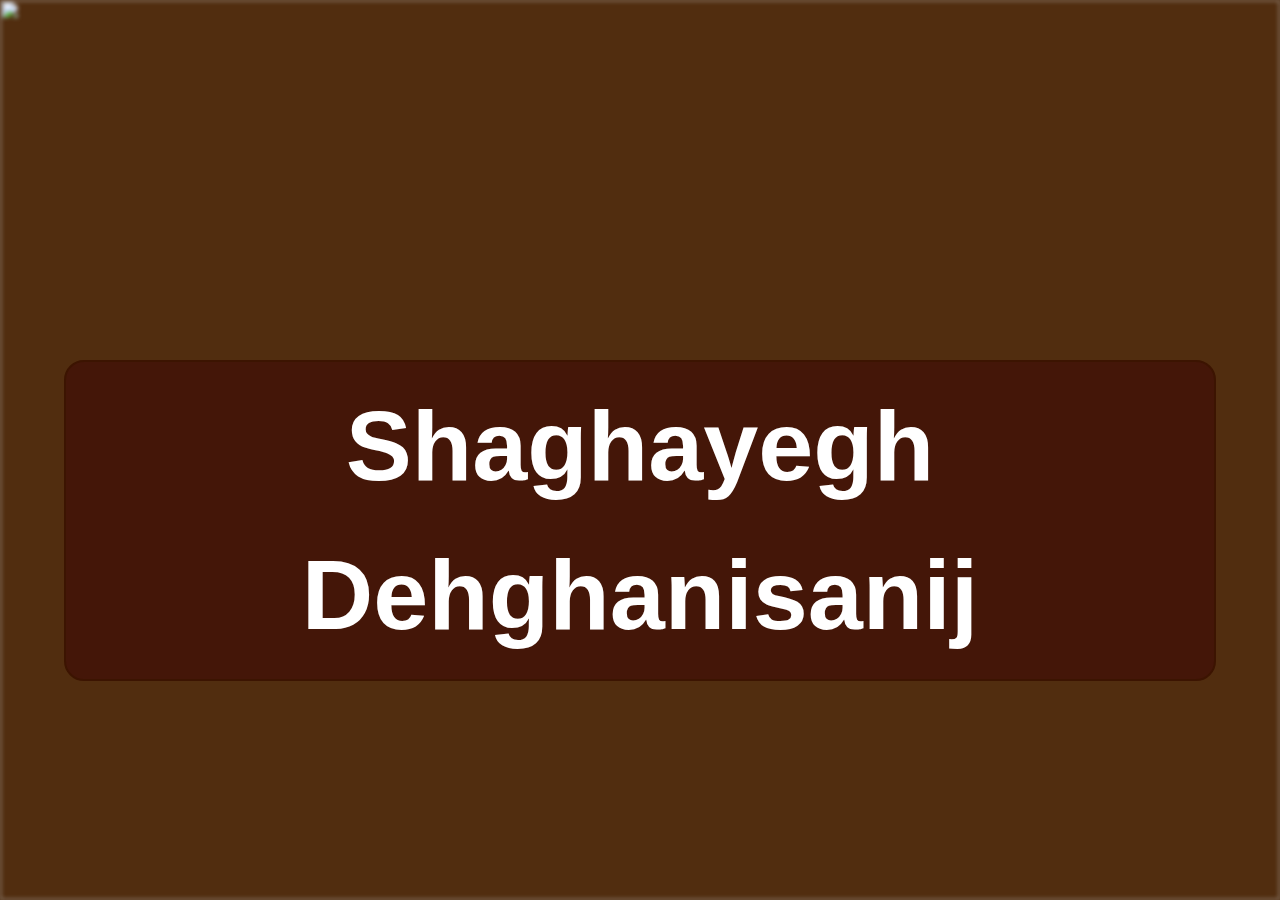
==== portfolio.html @ b893a3b3 "fix: Resolve aspect ratio" ====
<!DOCTYPE html>
<html>
    <head>
        <link rel="stylesheet" href="prot.css">

        <script src="https://ajax.googleapis.com/ajax/libs/jquery/3.6.1/jquery.min.js"></script>

        <title>Shaghayegh Dehghanisanij</title>
        <link rel="preconnect" href="https://fonts.googleapis.com"><link rel="preconnect" href="https://fonts.gstatic.com" crossorigin><link href="https://fonts.googleapis.com/css2?family=Anton&family=Handlee&display=swap"
         rel="stylesheet">
         <style> @import url('https://fonts.googleapis.com/css2?family=Anton&family=Handlee&display=swap'); </style>
         <meta charset="utf-8">
         <link rel="stylesheet" href="https://cdn.jsdelivr.net/npm/bootstrap@4.0.0/dist/css/bootstrap.min.css" integrity="sha384-Gn5384xqQ1aoWXA+058RXPxPg6fy4IWvTNh0E263XmFcJlSAwiGgFAW/dAiS6JXm" crossorigin="anonymous">
         <meta name="viewport" content="width=device-width, initial-scale=1.0">
        <link rel="stylesheet" href="prot.css">
        <link rel="stylesheet" href="https://fonts.googleapis.com/css2?family=Material+Symbols+Outlined:opsz,wght,FILL,GRAD@20..48,100..700,0..1,-50..200" />
    
<!--Zoom In First Title-->
        <script>
            function onMouseOverZoom() {
                let title = document.getElementById("title") ;
                title.className = "mainPage mainHeader mainPageBig";
            }
        </script>

<!--Fade Out First Page-->

        <script>
            function onSplashNameClick() {
                let secondPageButton = document.getElementById("secondPage") ;
                secondPageButton.className = "secondPageVisible btn2";
            }
            $(document).ready(function() {
                $(".btn1").click(function() {
                 $("botton").fadeOut();
            });
        });
      
        </script>

<!--Fade In Second Page-->
        <script>
            $(document).ready(function() {
                $(".btn2").click(function() {
                    $("#secondPage").fadeIn();
            });
        });
        </script>

<script>
    function startTime() {
      const today = new Date();
      let hour = today.getHours();
      let minute = today.getMinutes();
      let second = today.getSeconds();
      minute = checkTime(minute);
      second = checkTime(second);
      document.getElementById('txt').innerHTML =  hour + ":" + minute + ":" + second;
      let day = today.getDate();
      let month = today.getMonth() + 1;
      let year = today.getFullYear();
      let mon = today.toLocaleString('default' , { month: 'short'});
      document.getElementById("date").innerHTML = day + " " + mon + " " + year;
      setTimeout(startTime, 1000);
    }
    
    function checkTime(i) {
      if (i < 10) {i = "0" + i};  // add zero in front of numbers < 10
      return i;
    }
</script>

<script>
    function onBarClick() {
        let bar = document.getElementById("navigationBar");
        if (bar.style.display == "inline") {
            bar.style.display = "none";
            document.getElementById("arrow").innerHTML = "expand_more";
        } else {
            bar.style.display = "inline";
            document.getElementById("arrow").innerHTML = "expand_less";
        }
    }

</script>
        
    </head>

    <body onload="startTime()" class="container-fluid" style="background-color: rgb(81, 45, 15) ;">

    <botton class="btn1" onmousedown="onSplashNameClick()">
    <img src="https://cdn.pixabay.com/photo/2017/10/31/19/05/web-design-2906159__480.jpg" 
    class="image"
    style="width: 100%; height: 100%; object-fit: cover; z-index: 10;">

    <div id="title" class="mainHeader mainPage" onmouseenter="onMouseOverZoom()" >
        Shaghayegh Dehghanisanij
    </div>
    </botton>

<!--SECOND PAGE-->
<div id="secondPage" class="secondPageHidden btn2" >

    <main>
        
        <div  class="container-fluid">
            <div class="row">
    <!--date-->
        <div class ="clock col-sm-4 topCol">
        <div id="date" style="display: inline-block;"></div>
        <span class="material-symbols-outlined icons">
            calendar_today
        </span>
        </div>
    <!--clock-->
        <div class="clock col-sm-4 header topCol">
        <div  id="txt" style="display: inline-block;"></div>
        <span class="material-symbols-outlined icons">
            schedule
        </span>
        </div>

    <!--Navigation-->
        <nav class="clock col-sm-4 header topCol" id="menu" onclick="onBarClick()">
            
                <div class="nav" style="display: inline-block;" id="navigation" >Navigation
                <span id="arrow" class="material-symbols-outlined icons">
                    expand_more
                    </span>
                </div>

                <div id="navigationBar" style="display: none;">
                    <br>
                    <a href="#aboutMe">About Me</a><br>
                    <a href="#education">Education</a><br>
                    <a href="#experience">Experience</a><br>
                    <a href="#projects">Projects</a><br>
                    <a href="#contactInfo">Contact Information</a><br>
                    <a href="#webDev">Web Development Projects</a><br>
                    
                </div>
            </nav>

        </div>
        <br>
        </div>

        <img class="image" src="https://cdn.pixabay.com/photo/2017/10/31/19/05/web-design-2906159__480.jpg">
        <p class="mainHeader h1"> Shaghayegh Dehghanisanij </p><br>
    </main>
    <br>
    <div class="row">
    <div class="col-sm-9 column">

        <p id="aboutMe" class="header">About Me</p>
        <div class="text" style="padding-left: 30px; padding-right: 30px;">
            I am currently a Computer Science Co-op Student at TMU.
            I am also a newcomer to Canada.
            Living in a multicultural city like Toronto and working in my previous part-time job has helped me to experience diversity and expanded my global knowledge noticeably.
            I am excited to explore Toronto every day, meet new people, and discover as many opportunities as I can get.
            <br>
            I treasure reading whenever I get the chance, and my favorite indoor activities are puzzles and family games. 
            I love to keep myself updated with technologies in space and AI.
            The technological innovations of my generation have never failed to fascinate me and were a driving force for me to join this industry. 
        </div>
        <br>

        <p id="education" class="header">Education</p>
        <ul>
            <li> 
                <h2  class="listHeading"> Bachelor of Computer Science </h2>
                <ul class="text">
                <li>Toronto, Canada</li>
                <li>Toronto Metropolitan University</li>
                <li>CGPA : 3.98/4.33</li>
                <li>Expected in 2026</li>
                <li>Dean's List 2021</li>
                </ul>
            </li>
            <li>
                <h2  class="listHeading">Bachelor of Civil Engineering </h2>
                <ul class="text">
                    <li>Tehran, Iran</li>
                    <li>Sharif University of Technology</li>
                    <li>2018 - 2021</li>
                </ul>
        </ul>


        <p id="experience" class="header">Experience </p>
                <ul>
                    <li>
                        <h2  class="listHeading">Stylist Sales Associate</h2>
                        <ul class="text">
                        <li>Nov 2021 - Dec 2022</li>
                        <li>Banana Republic, Toronto, Canada</li></ul>
                    </li>
                    <li> <h2  class="listHeading">Personal Tutor</h2>
                            <ul class="text">
                            <li>Jun 2019 - Nov 2019</li>
                            <li>Tehran, Iran</li>
                        </ul> 
                    </li>
                    <li>
                        <h2  class="listHeading">Tutoring Assistant</h2>
                        
                        <ul class="text">
                        <li>Aug 2018 - Feb 2019</li>
                        <li>Ferasat High School, Tehran, Iran </li></ul>
                    </li>
                </ul>

        <p id="projects" class="header">Projects</p>
        <ul>
            <li>
                <h2 class="listHeading">TransitPal</h2>
                <ul class="text">
                <li>Feb 2023</li>
                <li>Conceptualized, designed, and pitched the idea of TransitPal</li>
                <li>Addressed safety concerns for the Toronto Transit Commission (TTC)</li>
                <li>Implemented feature to find travel buddy for safer commute </li>
                <li>Demonstrated exceptional teamwork and communication skills</li>
                <li>Developed iOS prototype using Figma, prioritizing user data security</li>
                <li>Optimized safety with user options and regular updates </li>
                <li>(Demo available upon request)</li>
                </ul>   
            </li>
            <li>
                <h2 class="listHeading">The Recipe Search</h2>
                <ul class="text">
                <li>Aug 2022</li>
                <li>Participated in 3-day web development workshop</li>
                <li>Developed a search engine for finding recipes by keywords</li>
                <li>Utilizing HTML5, CSS, Javascript</li>
                <li>Expanded my knowledge on using third-party APIs</li>
                <li>Allowed much faster look-up in comparison to manual search</li>
                </ul>   
            </li>
            <li> 
                <h2 class="listHeading">E-commerce System</h2>
                <ul class="text">
                <li>April 2022</li>
                <li>Developed an e-commerce system</li>
                <li>Utilizing Java</li>
                <li>Provided users with virtual cards </li>
                <li>Offered options including selecting, ordering, and adding products </li>
                <li>Kept record of shipping and organizing</li>
                <li>(Demo available uppon request)</li>
                </ul>
            </li>
            
        </ul>
        <p id="webDev" class="header"> Web Development Projects  </p>
            <nav>
                <ul>
                <li>
                <a href="https://www.cs.ryerson.ca/~s7dehgha/lab02/"> CSS </a></li>
                <li>
                <a href="https://www.cs.ryerson.ca/~s7dehgha/lab03/lab03b.html"> Bootstrap </a></li>
                <li>
                <a href="https://www.cs.ryerson.ca/~s7dehgha/lab04/"> Javascript </a></li>
                <li>
                <a href="https://www.cs.ryerson.ca/~s7dehgha/lab05/">Javascript with jQuery</a></li>
                <li>
                <a href="https://www.cs.ryerson.ca/~s7dehgha/lab08/lab08.php?image=walkers.gif">PHP with MySQL</a></li>
                <li>
                <a href="http://www2.scs.ryerson.ca/~s7dehgha/lab10/lab10b.html">CGI-Ruby/Python</a></li>
                <li>
                <a href="https://shaghayegh0.github.io/lab10/">React</a></li>
                <li>
                <a href="http://shaghayegh.somee.com/?color=pink">ASP</a></li>
            </h2>
            </ul>
            </nav>
        </div>

    <div class="col-sm-3 column" > 
        <img src="1.jpg"
                style="width:100%; border: 2px solid rgba(71, 25, 2, 0.601); border-radius: 100px; ">
        <br><br>
        <p id="contactInfo" class="header">Contact Information</p>
        <nav style="padding-left: 20px;">
            <ul class="list">
                <li><span title="shaghayegh.dehghanis@torontomu.ca"><a href="mailto: shaghayegh.dehghanis@torontomu.ca">Email Address</a></span></li>
                <li><span title="linkedin.com/in/shaghayegh-ds"><a href="https://www.linkedin.com/in/shaghayegh-ds">Linkedin Page</a></span></li>
                <li><span title="+16478962721"> <a href="tel: +16478962721">Phone Number</a></span></li>
                <li><span title="https://github.com/shaghayegh0"><a href="https://github.com/shaghayegh0">GitHub Profile</a></span></li>
            </ul>
        </nav>
    </div>
    </div>
</div>
</body>
</html>
---- prot.css ----
.header{background-color: rgb(224, 206, 194); 
    border: 3px solid rgba(8, 3, 24, 0.601); 
    border-radius: 10px;
    text-align: center; 
    padding: 5px;
    font-size: x-large;
    color: rgb(4, 34, 72); 
    font-family: 'Anton', sans-serif;}
    
.mainHeader{
    color: white;
    font-family:'Lucida Sans', 'Lucida Sans Regular', 'Lucida Grande', 'Lucida Sans Unicode', Geneva, Verdana, sans-serif ;
    text-align: center;
    font-size: 11vmin;
    font-weight: bold;
    padding: 10px;
    position: relative;
    top: 20px;
    z-index: 1;
    transform-origin: (-50% , -50%);
    border: 2px solid rgb(60, 20, 1);
    border-radius: 20px;
    background-color: rgba(60, 7, 3, 0.6);
    
    
}

.column{
    height: fit-content;
    border: 5px solid rgb(81, 45, 15);
    border-radius: 15px;
    background-color: rgb(244, 241, 250);
    color: rgb(81, 45, 15);
    padding: 5px;
    

}

.topCol{
    height: fit-content;
    border: 1px solid rgb(81, 45, 15);
    border-radius: 15px;
    background-color: rgb(244, 241, 250);
    color: rgb(0, 0, 0);
    padding: 5px;
    margin-top: 5px;
    z-index: 9;
}

.list{
    list-style-type:square;
    padding: 20px;
    }

.listHeading{
    font-size: x-large;
    font-weight: bold;
    font-style: italic;
    font-family: Cambria, Cochin, Georgia, Times, 'Times New Roman', serif;
}

.clock{
    font-size: XX-large;
    text-align: center;
    font-weight: bold;
    font-family: monospace;
}
.text{
    font-size: x-large;
    font-family: Cambria, Cochin, Georgia, Times, 'Times New Roman', serif;
    padding-left: 40px;
    
}
a{
    color: rgb(47, 34, 231);
    font-size: x-large;
    cursor: pointer;

}
.image{
    width: 100%;
    height: 700px;
    position: absolute;
    z-index: -1;
    right: 0px;
    top: 0px;
    filter: blur(1px);
    -webkit-filter: blur(2px);
}


.material-symbols-outlined {
  font-variation-settings:
  'FILL' 0,
  'wght' 400,
  'GRAD' 0,
  'opsz' 48
}


.icons{
    text-align: center;
    position: absolute;
    top: 5%;
    right: 3px;
}

nav{
    cursor:pointer;
}


@keyframes menuMove {
    from {top: -15px;}
    to {top: 0px;}
  }

#navigationBar{
    
    position: relative;
    animation: menuMove .5s;
  }



@keyframes titleMoveBig {
    0% {transform: scale(1);}
    50%{transform: scale(1.1);}
    100%{transform: scale(1);}
}


.mainPageBig{
    position: relative;
    animation: titleMoveBig .8s 1;
}



.mainPage{
    cursor: pointer;
    position: absolute;
    z-index: 10;
    transform-origin: (-50% , -50%);
    left: 5%;
    right: 5%;
    top: 40%;
}

.secondPageHidden{
    display: none;
}

.secondPageVisible{
    display:inline;
}
---- prot.css ----
.header{background-color: rgb(224, 206, 194); 
    border: 3px solid rgba(8, 3, 24, 0.601); 
    border-radius: 10px;
    text-align: center; 
    padding: 5px;
    font-size: x-large;
    color: rgb(4, 34, 72); 
    font-family: 'Anton', sans-serif;}
    
.mainHeader{
    color: white;
    font-family:'Lucida Sans', 'Lucida Sans Regular', 'Lucida Grande', 'Lucida Sans Unicode', Geneva, Verdana, sans-serif ;
    text-align: center;
    font-size: 11vmin;
    font-weight: bold;
    padding: 10px;
    position: relative;
    top: 20px;
    z-index: 1;
    transform-origin: (-50% , -50%);
    border: 2px solid rgb(60, 20, 1);
    border-radius: 20px;
    background-color: rgba(60, 7, 3, 0.6);
    
    
}

.column{
    height: fit-content;
    border: 5px solid rgb(81, 45, 15);
    border-radius: 15px;
    background-color: rgb(244, 241, 250);
    color: rgb(81, 45, 15);
    padding: 5px;
    

}

.topCol{
    height: fit-content;
    border: 1px solid rgb(81, 45, 15);
    border-radius: 15px;
    background-color: rgb(244, 241, 250);
    color: rgb(0, 0, 0);
    padding: 5px;
    margin-top: 5px;
    z-index: 9;
}

.list{
    list-style-type:square;
    padding: 20px;
    }

.listHeading{
    font-size: x-large;
    font-weight: bold;
    font-style: italic;
    font-family: Cambria, Cochin, Georgia, Times, 'Times New Roman', serif;
}

.clock{
    font-size: XX-large;
    text-align: center;
    font-weight: bold;
    font-family: monospace;
}
.text{
    font-size: x-large;
    font-family: Cambria, Cochin, Georgia, Times, 'Times New Roman', serif;
    padding-left: 40px;
    
}
a{
    color: rgb(47, 34, 231);
    font-size: x-large;
    cursor: pointer;

}
.image{
    width: 100%;
    height: 700px;
    position: absolute;
    z-index: -1;
    right: 0px;
    top: 0px;
    filter: blur(1px);
    -webkit-filter: blur(2px);
}


.material-symbols-outlined {
  font-variation-settings:
  'FILL' 0,
  'wght' 400,
  'GRAD' 0,
  'opsz' 48
}


.icons{
    text-align: center;
    position: absolute;
    top: 5%;
    right: 3px;
}

nav{
    cursor:pointer;
}


@keyframes menuMove {
    from {top: -15px;}
    to {top: 0px;}
  }

#navigationBar{
    
    position: relative;
    animation: menuMove .5s;
  }



@keyframes titleMoveBig {
    0% {transform: scale(1);}
    50%{transform: scale(1.1);}
    100%{transform: scale(1);}
}


.mainPageBig{
    position: relative;
    animation: titleMoveBig .8s 1;
}



.mainPage{
    cursor: pointer;
    position: absolute;
    z-index: 10;
    transform-origin: (-50% , -50%);
    left: 5%;
    right: 5%;
    top: 40%;
}

.secondPageHidden{
    display: none;
}

.secondPageVisible{
    display:inline;
}
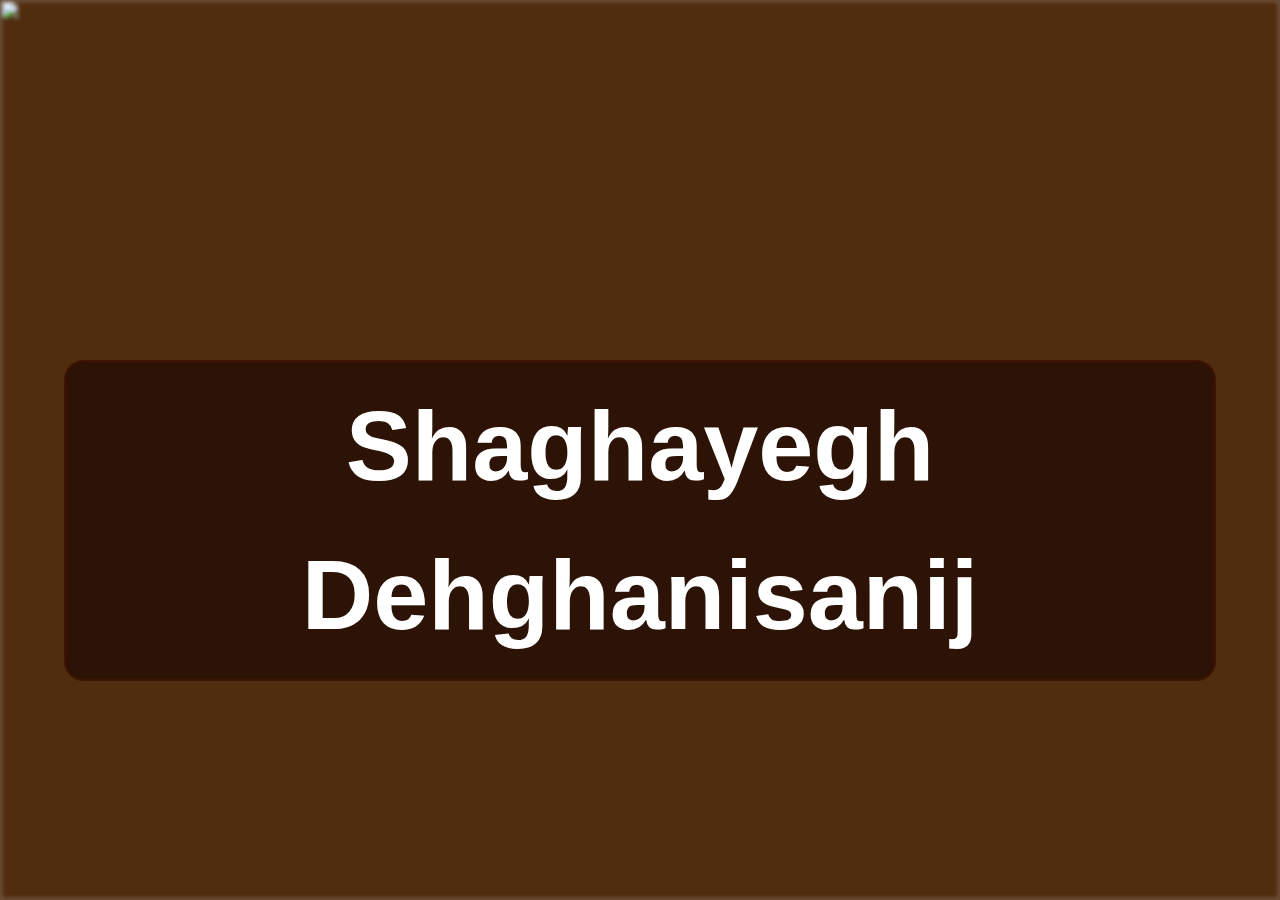
==== commit 090dbd0c: "resolved background/aboutme" ====
--- a/portfolio.html
+++ b/portfolio.html
@@ -89,7 +89,7 @@
     <body onload="startTime()" class="container-fluid" style="background-color: rgb(81, 45, 15) ;">
 
     <botton class="btn1" onmousedown="onSplashNameClick()">
-    <img src="https://cdn.pixabay.com/photo/2017/10/31/19/05/web-design-2906159__480.jpg" 
+    <img src="https://static1.makeuseofimages.com/wordpress/wp-content/uploads/2021/11/macbook-drawing-pad-desk.jpg" 
     class="image"
     style="width: 100%; height: 100%; object-fit: cover; z-index: 10;">
 
@@ -145,7 +145,8 @@
         <br>
         </div>
 
-        <img class="image" src="https://cdn.pixabay.com/photo/2017/10/31/19/05/web-design-2906159__480.jpg">
+        <img class="image" src="https://static1.makeuseofimages.com/wordpress/wp-content/uploads/2021/11/macbook-drawing-pad-desk.jpg"
+        style="width: 100%; height: 100%; object-fit: cover;">
         <p class="mainHeader h1"> Shaghayegh Dehghanisanij </p><br>
     </main>
     <br>
--- a/prot.css
+++ b/prot.css
@@ -20,7 +20,7 @@
     transform-origin: (-50% , -50%);
     border: 2px solid rgb(60, 20, 1);
     border-radius: 20px;
-    background-color: rgba(60, 7, 3, 0.6);
+    background-color: rgba(20, 1, 0, 0.6);
     
     
 }
--- a/prot.css
+++ b/prot.css
@@ -20,7 +20,7 @@
     transform-origin: (-50% , -50%);
     border: 2px solid rgb(60, 20, 1);
     border-radius: 20px;
-    background-color: rgba(60, 7, 3, 0.6);
+    background-color: rgba(20, 1, 0, 0.6);
     
     
 }
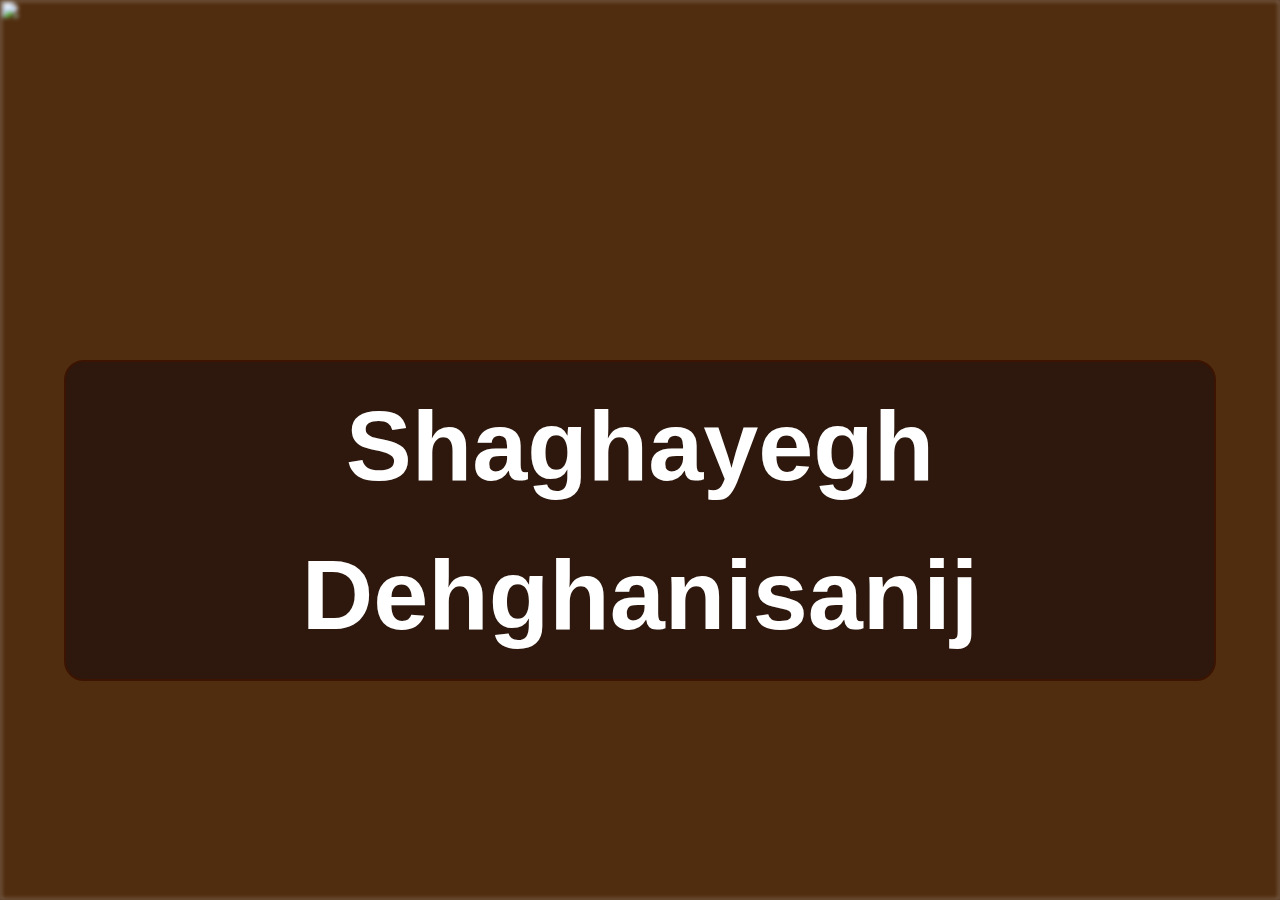
==== commit a5202d2a: "feat: Rename clock class to topCell for clarity, add blur to main name header" ====
--- a/portfolio.html
+++ b/portfolio.html
@@ -1,295 +1,324 @@
 <!DOCTYPE html>
 <html>
-    <head>
-        <link rel="stylesheet" href="prot.css">
-
-        <script src="https://ajax.googleapis.com/ajax/libs/jquery/3.6.1/jquery.min.js"></script>
-
-        <title>Shaghayegh Dehghanisanij</title>
-        <link rel="preconnect" href="https://fonts.googleapis.com"><link rel="preconnect" href="https://fonts.gstatic.com" crossorigin><link href="https://fonts.googleapis.com/css2?family=Anton&family=Handlee&display=swap"
-         rel="stylesheet">
-         <style> @import url('https://fonts.googleapis.com/css2?family=Anton&family=Handlee&display=swap'); </style>
-         <meta charset="utf-8">
-         <link rel="stylesheet" href="https://cdn.jsdelivr.net/npm/bootstrap@4.0.0/dist/css/bootstrap.min.css" integrity="sha384-Gn5384xqQ1aoWXA+058RXPxPg6fy4IWvTNh0E263XmFcJlSAwiGgFAW/dAiS6JXm" crossorigin="anonymous">
-         <meta name="viewport" content="width=device-width, initial-scale=1.0">
-        <link rel="stylesheet" href="prot.css">
-        <link rel="stylesheet" href="https://fonts.googleapis.com/css2?family=Material+Symbols+Outlined:opsz,wght,FILL,GRAD@20..48,100..700,0..1,-50..200" />
-    
-<!--Zoom In First Title-->
-        <script>
-            function onMouseOverZoom() {
-                let title = document.getElementById("title") ;
-                title.className = "mainPage mainHeader mainPageBig";
-            }
-        </script>
-
-<!--Fade Out First Page-->
-
-        <script>
-            function onSplashNameClick() {
-                let secondPageButton = document.getElementById("secondPage") ;
-                secondPageButton.className = "secondPageVisible btn2";
-            }
-            $(document).ready(function() {
-                $(".btn1").click(function() {
-                 $("botton").fadeOut();
+
+<head>
+    <link rel="stylesheet" href="prot.css">
+
+    <script src="https://ajax.googleapis.com/ajax/libs/jquery/3.6.1/jquery.min.js"></script>
+
+    <title>Shaghayegh Dehghanisanij</title>
+    <link rel="preconnect" href="https://fonts.googleapis.com">
+    <link rel="preconnect" href="https://fonts.gstatic.com" crossorigin>
+    <link href="https://fonts.googleapis.com/css2?family=Anton&family=Handlee&display=swap" rel="stylesheet">
+    <style>
+        @import url('https://fonts.googleapis.com/css2?family=Anton&family=Handlee&display=swap');
+    </style>
+    <meta charset="utf-8">
+    <link rel="stylesheet" href="https://cdn.jsdelivr.net/npm/bootstrap@4.0.0/dist/css/bootstrap.min.css"
+        integrity="sha384-Gn5384xqQ1aoWXA+058RXPxPg6fy4IWvTNh0E263XmFcJlSAwiGgFAW/dAiS6JXm" crossorigin="anonymous">
+    <meta name="viewport" content="width=device-width, initial-scale=1.0">
+    <link rel="stylesheet" href="prot.css">
+    <link rel="stylesheet"
+        href="https://fonts.googleapis.com/css2?family=Material+Symbols+Outlined:opsz,wght,FILL,GRAD@20..48,100..700,0..1,-50..200" />
+
+    <!--Zoom In First Title-->
+    <script>
+        function onMouseOverZoom() {
+            let title = document.getElementById("title");
+            title.className = "mainPage mainHeader mainPageBig";
+        }
+    </script>
+
+    <!--Fade Out First Page-->
+
+    <script>
+        function onSplashNameClick() {
+            let secondPageButton = document.getElementById("secondPage");
+            secondPageButton.className = "secondPageVisible btn2";
+        }
+        $(document).ready(function () {
+            $(".btn1").click(function () {
+                $("botton").fadeOut();
             });
         });
-      
-        </script>
-
-<!--Fade In Second Page-->
-        <script>
-            $(document).ready(function() {
-                $(".btn2").click(function() {
-                    $("#secondPage").fadeIn();
+
+    </script>
+
+    <!--Fade In Second Page-->
+    <script>
+        $(document).ready(function () {
+            $(".btn2").click(function () {
+                $("#secondPage").fadeIn();
             });
         });
-        </script>
-
-<script>
-    function startTime() {
-      const today = new Date();
-      let hour = today.getHours();
-      let minute = today.getMinutes();
-      let second = today.getSeconds();
-      minute = checkTime(minute);
-      second = checkTime(second);
-      document.getElementById('txt').innerHTML =  hour + ":" + minute + ":" + second;
-      let day = today.getDate();
-      let month = today.getMonth() + 1;
-      let year = today.getFullYear();
-      let mon = today.toLocaleString('default' , { month: 'short'});
-      document.getElementById("date").innerHTML = day + " " + mon + " " + year;
-      setTimeout(startTime, 1000);
-    }
-    
-    function checkTime(i) {
-      if (i < 10) {i = "0" + i};  // add zero in front of numbers < 10
-      return i;
-    }
-</script>
-
-<script>
-    function onBarClick() {
-        let bar = document.getElementById("navigationBar");
-        if (bar.style.display == "inline") {
+
+        window.onscroll = function (e) {
+            let bar = document.getElementById("navigationBar");
             bar.style.display = "none";
-            document.getElementById("arrow").innerHTML = "expand_more";
-        } else {
-            bar.style.display = "inline";
-            document.getElementById("arrow").innerHTML = "expand_less";
-        }
-    }
-
-</script>
-        
-    </head>
-
-    <body onload="startTime()" class="container-fluid" style="background-color: rgb(81, 45, 15) ;">
+        }
+    </script>
+
+    <script>
+        function startTime() {
+            const today = new Date();
+            let hour = today.getHours();
+            let minute = today.getMinutes();
+            let second = today.getSeconds();
+            minute = checkTime(minute);
+            second = checkTime(second);
+            document.getElementById('txt').innerHTML = hour + ":" + minute + ":" + second;
+            let day = today.getDate();
+            let month = today.getMonth() + 1;
+            let year = today.getFullYear();
+            let mon = today.toLocaleString('default', { month: 'short' });
+            document.getElementById("date").innerHTML = day + " " + mon + " " + year;
+            setTimeout(startTime, 1000);
+        }
+
+        function checkTime(i) {
+            if (i < 10) { i = "0" + i };  // add zero in front of numbers < 10
+            return i;
+        }
+    </script>
+
+    <script>
+        function onBarClick() {
+            let bar = document.getElementById("navigationBar");
+            if (bar.style.display == "inline") {
+                bar.style.display = "none";
+                document.getElementById("arrow").innerHTML = "expand_more";
+            } else {
+                bar.style.display = "inline";
+                document.getElementById("arrow").innerHTML = "expand_less";
+            }
+        }
+
+    </script>
+
+</head>
+
+<body onload="startTime()" class="container-fluid" style="background-color: rgb(81, 45, 15) ;">
 
     <botton class="btn1" onmousedown="onSplashNameClick()">
-    <img src="https://static1.makeuseofimages.com/wordpress/wp-content/uploads/2021/11/macbook-drawing-pad-desk.jpg" 
-    class="image"
-    style="width: 100%; height: 100%; object-fit: cover; z-index: 10;">
-
-    <div id="title" class="mainHeader mainPage" onmouseenter="onMouseOverZoom()" >
-        Shaghayegh Dehghanisanij
-    </div>
+        <img src="https://static1.makeuseofimages.com/wordpress/wp-content/uploads/2021/11/macbook-drawing-pad-desk.jpg"
+            class="image" style="width: 100%; height: 100%; object-fit: cover; z-index: 10;">
+
+        <div id="title" class="mainHeader mainPage" onmouseenter="onMouseOverZoom()">
+            Shaghayegh Dehghanisanij
+        </div>
     </botton>
 
-<!--SECOND PAGE-->
-<div id="secondPage" class="secondPageHidden btn2" >
-
-    <main>
-        
-        <div  class="container-fluid">
-            <div class="row">
-    <!--date-->
-        <div class ="clock col-sm-4 topCol">
-        <div id="date" style="display: inline-block;"></div>
-        <span class="material-symbols-outlined icons">
-            calendar_today
-        </span>
-        </div>
-    <!--clock-->
-        <div class="clock col-sm-4 header topCol">
-        <div  id="txt" style="display: inline-block;"></div>
-        <span class="material-symbols-outlined icons">
-            schedule
-        </span>
-        </div>
-
-    <!--Navigation-->
-        <nav class="clock col-sm-4 header topCol" id="menu" onclick="onBarClick()">
-            
-                <div class="nav" style="display: inline-block;" id="navigation" >Navigation
-                <span id="arrow" class="material-symbols-outlined icons">
-                    expand_more
-                    </span>
+    <!--SECOND PAGE-->
+    <div id="secondPage" class="secondPageHidden btn2">
+
+        <main>
+
+            <div class="container-fluid">
+                <div class="row">
+                    <!--Date-->
+                    <div class="topCell col-sm-4 topCol">
+                        <div id="date" style="display: inline-block;"></div>
+                        <span class="material-symbols-outlined icons">
+                            calendar_today
+                        </span>
+                    </div>
+                    <!--Clock-->
+                    <div class="topCell col-sm-4 header topCol">
+                        <div id="txt" style="display: inline-block;"></div>
+                        <span class="material-symbols-outlined icons">
+                            schedule
+                        </span>
+                    </div>
+
+                    <!--Navigation-->
+                    <nav class="topCell col-sm-4 header topCol" id="menu" style="position: relative" onclick="onBarClick()">
+
+                        <div class="nav" style="display: inline-flex;" id="navigation">
+                            Navigation
+                            <span id="arrow" class="material-symbols-outlined icons">
+                                expand_more
+                            </span>
+                        </div>
+
+                        <div id="navigationBar">
+                            <a href="#aboutMe">About Me</a><br>
+                            <a href="#education">Education</a><br>
+                            <a href="#experience">Experience</a><br>
+                            <a href="#projects">Projects</a><br>
+                            <a href="#contactInfo">Contact Information</a><br>
+                            <a href="#webDev">Web Development Projects</a><br>
+
+                        </div>
+                    </nav>
+
                 </div>
-
-                <div id="navigationBar" style="display: none;">
+                <br>
+            </div>
+
+            <img class="image"
+                src="https://static1.makeuseofimages.com/wordpress/wp-content/uploads/2021/11/macbook-drawing-pad-desk.jpg"
+                style="width: 100%; height: 100%; object-fit: cover;">
+            <p class="mainHeader h1"> Shaghayegh Dehghanisanij </p><br>
+        </main>
+        <br>
+        <div class="row">
+            <div class="col-sm-9 column">
+
+                <p id="aboutMe" class="header">About Me</p>
+                <div class="text" style="padding-left: 30px; padding-right: 30px;">
+                    I am currently a Computer Science Co-op Student at TMU.
+                    I am also a newcomer to Canada.
+                    Living in a multicultural city like Toronto and working in my previous part-time job has helped me
+                    to experience diversity and expanded my global knowledge noticeably.
+                    I am excited to explore Toronto every day, meet new people, and discover as many opportunities as I
+                    can get.
                     <br>
-                    <a href="#aboutMe">About Me</a><br>
-                    <a href="#education">Education</a><br>
-                    <a href="#experience">Experience</a><br>
-                    <a href="#projects">Projects</a><br>
-                    <a href="#contactInfo">Contact Information</a><br>
-                    <a href="#webDev">Web Development Projects</a><br>
-                    
+                    I treasure reading whenever I get the chance, and my favorite indoor activities are puzzles and
+                    family games.
+                    I love to keep myself updated with technologies in space and AI.
+                    The technological innovations of my generation have never failed to fascinate me and were a driving
+                    force for me to join this industry.
                 </div>
-            </nav>
-
-        </div>
-        <br>
-        </div>
-
-        <img class="image" src="https://static1.makeuseofimages.com/wordpress/wp-content/uploads/2021/11/macbook-drawing-pad-desk.jpg"
-        style="width: 100%; height: 100%; object-fit: cover;">
-        <p class="mainHeader h1"> Shaghayegh Dehghanisanij </p><br>
-    </main>
-    <br>
-    <div class="row">
-    <div class="col-sm-9 column">
-
-        <p id="aboutMe" class="header">About Me</p>
-        <div class="text" style="padding-left: 30px; padding-right: 30px;">
-            I am currently a Computer Science Co-op Student at TMU.
-            I am also a newcomer to Canada.
-            Living in a multicultural city like Toronto and working in my previous part-time job has helped me to experience diversity and expanded my global knowledge noticeably.
-            I am excited to explore Toronto every day, meet new people, and discover as many opportunities as I can get.
-            <br>
-            I treasure reading whenever I get the chance, and my favorite indoor activities are puzzles and family games. 
-            I love to keep myself updated with technologies in space and AI.
-            The technological innovations of my generation have never failed to fascinate me and were a driving force for me to join this industry. 
-        </div>
-        <br>
-
-        <p id="education" class="header">Education</p>
-        <ul>
-            <li> 
-                <h2  class="listHeading"> Bachelor of Computer Science </h2>
-                <ul class="text">
-                <li>Toronto, Canada</li>
-                <li>Toronto Metropolitan University</li>
-                <li>CGPA : 3.98/4.33</li>
-                <li>Expected in 2026</li>
-                <li>Dean's List 2021</li>
+                <br>
+
+                <p id="education" class="header">Education</p>
+                <ul>
+                    <li>
+                        <h2 class="listHeading"> Bachelor of Computer Science </h2>
+                        <ul class="text">
+                            <li>Toronto, Canada</li>
+                            <li>Toronto Metropolitan University</li>
+                            <li>CGPA : 3.98/4.33</li>
+                            <li>Expected in 2026</li>
+                            <li>Dean's List 2021</li>
+                        </ul>
+                    </li>
+                    <li>
+                        <h2 class="listHeading">Bachelor of Civil Engineering </h2>
+                        <ul class="text">
+                            <li>Tehran, Iran</li>
+                            <li>Sharif University of Technology</li>
+                            <li>2018 - 2021</li>
+                        </ul>
                 </ul>
-            </li>
-            <li>
-                <h2  class="listHeading">Bachelor of Civil Engineering </h2>
-                <ul class="text">
-                    <li>Tehran, Iran</li>
-                    <li>Sharif University of Technology</li>
-                    <li>2018 - 2021</li>
-                </ul>
-        </ul>
-
-
-        <p id="experience" class="header">Experience </p>
+
+
+                <p id="experience" class="header">Experience </p>
                 <ul>
                     <li>
-                        <h2  class="listHeading">Stylist Sales Associate</h2>
-                        <ul class="text">
-                        <li>Nov 2021 - Dec 2022</li>
-                        <li>Banana Republic, Toronto, Canada</li></ul>
-                    </li>
-                    <li> <h2  class="listHeading">Personal Tutor</h2>
-                            <ul class="text">
+                        <h2 class="listHeading">Stylist Sales Associate</h2>
+                        <ul class="text">
+                            <li>Nov 2021 - Dec 2022</li>
+                            <li>Banana Republic, Toronto, Canada</li>
+                        </ul>
+                    </li>
+                    <li>
+                        <h2 class="listHeading">Personal Tutor</h2>
+                        <ul class="text">
                             <li>Jun 2019 - Nov 2019</li>
                             <li>Tehran, Iran</li>
-                        </ul> 
-                    </li>
-                    <li>
-                        <h2  class="listHeading">Tutoring Assistant</h2>
-                        
-                        <ul class="text">
-                        <li>Aug 2018 - Feb 2019</li>
-                        <li>Ferasat High School, Tehran, Iran </li></ul>
+                        </ul>
+                    </li>
+                    <li>
+                        <h2 class="listHeading">Tutoring Assistant</h2>
+
+                        <ul class="text">
+                            <li>Aug 2018 - Feb 2019</li>
+                            <li>Ferasat High School, Tehran, Iran </li>
+                        </ul>
                     </li>
                 </ul>
 
-        <p id="projects" class="header">Projects</p>
-        <ul>
-            <li>
-                <h2 class="listHeading">TransitPal</h2>
-                <ul class="text">
-                <li>Feb 2023</li>
-                <li>Conceptualized, designed, and pitched the idea of TransitPal</li>
-                <li>Addressed safety concerns for the Toronto Transit Commission (TTC)</li>
-                <li>Implemented feature to find travel buddy for safer commute </li>
-                <li>Demonstrated exceptional teamwork and communication skills</li>
-                <li>Developed iOS prototype using Figma, prioritizing user data security</li>
-                <li>Optimized safety with user options and regular updates </li>
-                <li>(Demo available upon request)</li>
-                </ul>   
-            </li>
-            <li>
-                <h2 class="listHeading">The Recipe Search</h2>
-                <ul class="text">
-                <li>Aug 2022</li>
-                <li>Participated in 3-day web development workshop</li>
-                <li>Developed a search engine for finding recipes by keywords</li>
-                <li>Utilizing HTML5, CSS, Javascript</li>
-                <li>Expanded my knowledge on using third-party APIs</li>
-                <li>Allowed much faster look-up in comparison to manual search</li>
-                </ul>   
-            </li>
-            <li> 
-                <h2 class="listHeading">E-commerce System</h2>
-                <ul class="text">
-                <li>April 2022</li>
-                <li>Developed an e-commerce system</li>
-                <li>Utilizing Java</li>
-                <li>Provided users with virtual cards </li>
-                <li>Offered options including selecting, ordering, and adding products </li>
-                <li>Kept record of shipping and organizing</li>
-                <li>(Demo available uppon request)</li>
+                <p id="projects" class="header">Projects</p>
+                <ul>
+                    <li>
+                        <h2 class="listHeading">TransitPal</h2>
+                        <ul class="text">
+                            <li>Feb 2023</li>
+                            <li>Conceptualized, designed, and pitched the idea of TransitPal</li>
+                            <li>Addressed safety concerns for the Toronto Transit Commission (TTC)</li>
+                            <li>Implemented feature to find travel buddy for safer commute </li>
+                            <li>Demonstrated exceptional teamwork and communication skills</li>
+                            <li>Developed iOS prototype using Figma, prioritizing user data security</li>
+                            <li>Optimized safety with user options and regular updates </li>
+                            <li>(Demo available upon request)</li>
+                        </ul>
+                    </li>
+                    <li>
+                        <h2 class="listHeading">The Recipe Search</h2>
+                        <ul class="text">
+                            <li>Aug 2022</li>
+                            <li>Participated in 3-day web development workshop</li>
+                            <li>Developed a search engine for finding recipes by keywords</li>
+                            <li>Utilizing HTML5, CSS, Javascript</li>
+                            <li>Expanded my knowledge on using third-party APIs</li>
+                            <li>Allowed much faster look-up in comparison to manual search</li>
+                        </ul>
+                    </li>
+                    <li>
+                        <h2 class="listHeading">E-commerce System</h2>
+                        <ul class="text">
+                            <li>April 2022</li>
+                            <li>Developed an e-commerce system</li>
+                            <li>Utilizing Java</li>
+                            <li>Provided users with virtual cards </li>
+                            <li>Offered options including selecting, ordering, and adding products </li>
+                            <li>Kept record of shipping and organizing</li>
+                            <li>(Demo available uppon request)</li>
+                        </ul>
+                    </li>
+
                 </ul>
-            </li>
-            
-        </ul>
-        <p id="webDev" class="header"> Web Development Projects  </p>
-            <nav>
-                <ul>
-                <li>
-                <a href="https://www.cs.ryerson.ca/~s7dehgha/lab02/"> CSS </a></li>
-                <li>
-                <a href="https://www.cs.ryerson.ca/~s7dehgha/lab03/lab03b.html"> Bootstrap </a></li>
-                <li>
-                <a href="https://www.cs.ryerson.ca/~s7dehgha/lab04/"> Javascript </a></li>
-                <li>
-                <a href="https://www.cs.ryerson.ca/~s7dehgha/lab05/">Javascript with jQuery</a></li>
-                <li>
-                <a href="https://www.cs.ryerson.ca/~s7dehgha/lab08/lab08.php?image=walkers.gif">PHP with MySQL</a></li>
-                <li>
-                <a href="http://www2.scs.ryerson.ca/~s7dehgha/lab10/lab10b.html">CGI-Ruby/Python</a></li>
-                <li>
-                <a href="https://shaghayegh0.github.io/lab10/">React</a></li>
-                <li>
-                <a href="http://shaghayegh.somee.com/?color=pink">ASP</a></li>
-            </h2>
-            </ul>
-            </nav>
+                <p id="webDev" class="header"> Web Development Projects </p>
+                <nav>
+                    <ul>
+                        <li>
+                            <a href="https://www.cs.ryerson.ca/~s7dehgha/lab02/">CSS</a>
+                        </li>
+                        <li>
+                            <a href="https://www.cs.ryerson.ca/~s7dehgha/lab03/lab03b.html">Bootstrap</a>
+                        </li>
+                        <li>
+                            <a href="https://www.cs.ryerson.ca/~s7dehgha/lab04/">Javascript</a>
+                        </li>
+                        <li>
+                            <a href="https://www.cs.ryerson.ca/~s7dehgha/lab05/">Javascript with jQuery</a>
+                        </li>
+                        <li>
+                            <a href="https://www.cs.ryerson.ca/~s7dehgha/lab08/lab08.php?image=walkers.gif">PHP with MySQL</a>
+                        </li>
+                        <li>
+                            <a href="http://www2.scs.ryerson.ca/~s7dehgha/lab10/lab10b.html">CGI-Ruby/Python</a>
+                        </li>
+                        <li>
+                            <a href="https://shaghayegh0.github.io/lab10/">React</a>
+                        </li>
+                        <li>
+                            <a href="http://shaghayegh.somee.com/?color=pink">ASP</a>
+                        </li>
+                        </h2>
+                    </ul>
+                </nav>
+            </div>
+
+            <div class="col-sm-3 column">
+                <img src="1.jpg" style="width:100%; border: 2px solid rgba(71, 25, 2, 0.601); border-radius: 100px; ">
+                <br><br>
+                <p id="contactInfo" class="header">Contact Information</p>
+                <nav style="padding-left: 20px;">
+                    <ul class="list">
+                        <li><span title="shaghayegh.dehghanis@torontomu.ca"><a
+                                    href="mailto: shaghayegh.dehghanis@torontomu.ca">Email Address</a></span></li>
+                        <li><span title="linkedin.com/in/shaghayegh-ds"><a
+                                    href="https://www.linkedin.com/in/shaghayegh-ds">Linkedin Page</a></span></li>
+                        <li><span title="+16478962721"> <a href="tel: +16478962721">Phone Number</a></span></li>
+                        <li><span title="https://github.com/shaghayegh0"><a href="https://github.com/shaghayegh0">GitHub
+                                    Profile</a></span></li>
+                    </ul>
+                </nav>
+            </div>
         </div>
-
-    <div class="col-sm-3 column" > 
-        <img src="1.jpg"
-                style="width:100%; border: 2px solid rgba(71, 25, 2, 0.601); border-radius: 100px; ">
-        <br><br>
-        <p id="contactInfo" class="header">Contact Information</p>
-        <nav style="padding-left: 20px;">
-            <ul class="list">
-                <li><span title="shaghayegh.dehghanis@torontomu.ca"><a href="mailto: shaghayegh.dehghanis@torontomu.ca">Email Address</a></span></li>
-                <li><span title="linkedin.com/in/shaghayegh-ds"><a href="https://www.linkedin.com/in/shaghayegh-ds">Linkedin Page</a></span></li>
-                <li><span title="+16478962721"> <a href="tel: +16478962721">Phone Number</a></span></li>
-                <li><span title="https://github.com/shaghayegh0"><a href="https://github.com/shaghayegh0">GitHub Profile</a></span></li>
-            </ul>
-        </nav>
     </div>
-    </div>
-</div>
 </body>
+
 </html>--- a/prot.css
+++ b/prot.css
@@ -1,15 +1,18 @@
-.header{background-color: rgb(224, 206, 194); 
-    border: 3px solid rgba(8, 3, 24, 0.601); 
+.header {
+    background-color: rgb(224, 206, 194);
+    border: 3px solid rgba(8, 3, 24, 0.601);
     border-radius: 10px;
-    text-align: center; 
+    text-align: center;
     padding: 5px;
     font-size: x-large;
-    color: rgb(4, 34, 72); 
-    font-family: 'Anton', sans-serif;}
-    
-.mainHeader{
+    color: rgb(4, 34, 72);
+    font-family: 'Anton', sans-serif;
+}
+
+.mainHeader {
+    backdrop-filter: blur(20px) saturate(70%);
     color: white;
-    font-family:'Lucida Sans', 'Lucida Sans Regular', 'Lucida Grande', 'Lucida Sans Unicode', Geneva, Verdana, sans-serif ;
+    font-family: 'Lucida Sans', 'Lucida Sans Regular', 'Lucida Grande', 'Lucida Sans Unicode', Geneva, Verdana, sans-serif;
     text-align: center;
     font-size: 11vmin;
     font-weight: bold;
@@ -17,26 +20,22 @@
     position: relative;
     top: 20px;
     z-index: 1;
-    transform-origin: (-50% , -50%);
+    transform-origin: (-50%, -50%);
     border: 2px solid rgb(60, 20, 1);
     border-radius: 20px;
-    background-color: rgba(20, 1, 0, 0.6);
-    
-    
+    background-color: rgba(20, 1, 0, 0.5);
 }
 
-.column{
+.column {
     height: fit-content;
     border: 5px solid rgb(81, 45, 15);
     border-radius: 15px;
     background-color: rgb(244, 241, 250);
     color: rgb(81, 45, 15);
     padding: 5px;
-    
-
 }
 
-.topCol{
+.topCol {
     height: fit-content;
     border: 1px solid rgb(81, 45, 15);
     border-radius: 15px;
@@ -47,37 +46,42 @@
     z-index: 9;
 }
 
-.list{
-    list-style-type:square;
+.list {
+    list-style-type: square;
     padding: 20px;
-    }
+}
 
-.listHeading{
+.listHeading {
     font-size: x-large;
     font-weight: bold;
     font-style: italic;
     font-family: Cambria, Cochin, Georgia, Times, 'Times New Roman', serif;
 }
 
-.clock{
+.topCell {
     font-size: XX-large;
     text-align: center;
     font-weight: bold;
     font-family: monospace;
 }
-.text{
+
+.text {
     font-size: x-large;
     font-family: Cambria, Cochin, Georgia, Times, 'Times New Roman', serif;
     padding-left: 40px;
-    
 }
-a{
+
+a {
     color: rgb(47, 34, 231);
     font-size: x-large;
     cursor: pointer;
+}
 
+html {
+    scroll-behavior: smooth;
 }
-.image{
+
+.image {
     width: 100%;
     height: 700px;
     position: absolute;
@@ -88,72 +92,88 @@
     -webkit-filter: blur(2px);
 }
 
-
 .material-symbols-outlined {
-  font-variation-settings:
-  'FILL' 0,
-  'wght' 400,
-  'GRAD' 0,
-  'opsz' 48
+    font-variation-settings:
+        'FILL' 0,
+        'wght' 400,
+        'GRAD' 0,
+        'opsz' 48
 }
 
-
-.icons{
+.icons {
     text-align: center;
     position: absolute;
     top: 5%;
     right: 3px;
 }
 
-nav{
-    cursor:pointer;
+nav {
+    cursor: pointer;
 }
 
+@keyframes menuMove {
+    from {
+        top: 75%;
+        opacity: 0;
+    }
 
-@keyframes menuMove {
-    from {top: -15px;}
-    to {top: 0px;}
-  }
+    to {
+        top: 100%;
+        opacity: 1;
+    }
+}
 
-#navigationBar{
-    
-    position: relative;
-    animation: menuMove .5s;
-  }
-
-
+#navigationBar {
+    backdrop-filter: blur(15px) saturate(70%);
+    box-shadow: 10px 10px 30px rgba(0, 0, 0, 0.4);
+    display: none;
+    position: absolute; 
+    top: 100%;
+    left: 0;
+    width: 100%;
+    background-color: rgba(244, 241, 250, 0.658);
+    animation: menuMove .4s;
+    border: 1px solid rgb(81, 45, 15);
+    border-radius: 15px;
+    margin-top: 5px;
+    padding-bottom: 10px;
+    padding-left: 10px;
+    padding-right: 10px;
+}
 
 @keyframes titleMoveBig {
-    0% {transform: scale(1);}
-    50%{transform: scale(1.1);}
-    100%{transform: scale(1);}
+    0% {
+        transform: scale(1);
+    }
+
+    50% {
+        transform: scale(1.1);
+    }
+
+    100% {
+        transform: scale(1);
+    }
 }
 
-
-.mainPageBig{
+.mainPageBig {
     position: relative;
     animation: titleMoveBig .8s 1;
 }
 
-
-
-.mainPage{
+.mainPage {
     cursor: pointer;
     position: absolute;
     z-index: 10;
-    transform-origin: (-50% , -50%);
+    transform-origin: (-50%, -50%);
     left: 5%;
     right: 5%;
     top: 40%;
 }
 
-.secondPageHidden{
+.secondPageHidden {
     display: none;
 }
 
-.secondPageVisible{
-    display:inline;
+.secondPageVisible {
+    display: inline;
 }
-
-
-
--- a/prot.css
+++ b/prot.css
@@ -1,15 +1,18 @@
-.header{background-color: rgb(224, 206, 194); 
-    border: 3px solid rgba(8, 3, 24, 0.601); 
+.header {
+    background-color: rgb(224, 206, 194);
+    border: 3px solid rgba(8, 3, 24, 0.601);
     border-radius: 10px;
-    text-align: center; 
+    text-align: center;
     padding: 5px;
     font-size: x-large;
-    color: rgb(4, 34, 72); 
-    font-family: 'Anton', sans-serif;}
-    
-.mainHeader{
+    color: rgb(4, 34, 72);
+    font-family: 'Anton', sans-serif;
+}
+
+.mainHeader {
+    backdrop-filter: blur(20px) saturate(70%);
     color: white;
-    font-family:'Lucida Sans', 'Lucida Sans Regular', 'Lucida Grande', 'Lucida Sans Unicode', Geneva, Verdana, sans-serif ;
+    font-family: 'Lucida Sans', 'Lucida Sans Regular', 'Lucida Grande', 'Lucida Sans Unicode', Geneva, Verdana, sans-serif;
     text-align: center;
     font-size: 11vmin;
     font-weight: bold;
@@ -17,26 +20,22 @@
     position: relative;
     top: 20px;
     z-index: 1;
-    transform-origin: (-50% , -50%);
+    transform-origin: (-50%, -50%);
     border: 2px solid rgb(60, 20, 1);
     border-radius: 20px;
-    background-color: rgba(20, 1, 0, 0.6);
-    
-    
+    background-color: rgba(20, 1, 0, 0.5);
 }
 
-.column{
+.column {
     height: fit-content;
     border: 5px solid rgb(81, 45, 15);
     border-radius: 15px;
     background-color: rgb(244, 241, 250);
     color: rgb(81, 45, 15);
     padding: 5px;
-    
-
 }
 
-.topCol{
+.topCol {
     height: fit-content;
     border: 1px solid rgb(81, 45, 15);
     border-radius: 15px;
@@ -47,37 +46,42 @@
     z-index: 9;
 }
 
-.list{
-    list-style-type:square;
+.list {
+    list-style-type: square;
     padding: 20px;
-    }
+}
 
-.listHeading{
+.listHeading {
     font-size: x-large;
     font-weight: bold;
     font-style: italic;
     font-family: Cambria, Cochin, Georgia, Times, 'Times New Roman', serif;
 }
 
-.clock{
+.topCell {
     font-size: XX-large;
     text-align: center;
     font-weight: bold;
     font-family: monospace;
 }
-.text{
+
+.text {
     font-size: x-large;
     font-family: Cambria, Cochin, Georgia, Times, 'Times New Roman', serif;
     padding-left: 40px;
-    
 }
-a{
+
+a {
     color: rgb(47, 34, 231);
     font-size: x-large;
     cursor: pointer;
+}
 
+html {
+    scroll-behavior: smooth;
 }
-.image{
+
+.image {
     width: 100%;
     height: 700px;
     position: absolute;
@@ -88,72 +92,88 @@
     -webkit-filter: blur(2px);
 }
 
-
 .material-symbols-outlined {
-  font-variation-settings:
-  'FILL' 0,
-  'wght' 400,
-  'GRAD' 0,
-  'opsz' 48
+    font-variation-settings:
+        'FILL' 0,
+        'wght' 400,
+        'GRAD' 0,
+        'opsz' 48
 }
 
-
-.icons{
+.icons {
     text-align: center;
     position: absolute;
     top: 5%;
     right: 3px;
 }
 
-nav{
-    cursor:pointer;
+nav {
+    cursor: pointer;
 }
 
+@keyframes menuMove {
+    from {
+        top: 75%;
+        opacity: 0;
+    }
 
-@keyframes menuMove {
-    from {top: -15px;}
-    to {top: 0px;}
-  }
+    to {
+        top: 100%;
+        opacity: 1;
+    }
+}
 
-#navigationBar{
-    
-    position: relative;
-    animation: menuMove .5s;
-  }
-
-
+#navigationBar {
+    backdrop-filter: blur(15px) saturate(70%);
+    box-shadow: 10px 10px 30px rgba(0, 0, 0, 0.4);
+    display: none;
+    position: absolute; 
+    top: 100%;
+    left: 0;
+    width: 100%;
+    background-color: rgba(244, 241, 250, 0.658);
+    animation: menuMove .4s;
+    border: 1px solid rgb(81, 45, 15);
+    border-radius: 15px;
+    margin-top: 5px;
+    padding-bottom: 10px;
+    padding-left: 10px;
+    padding-right: 10px;
+}
 
 @keyframes titleMoveBig {
-    0% {transform: scale(1);}
-    50%{transform: scale(1.1);}
-    100%{transform: scale(1);}
+    0% {
+        transform: scale(1);
+    }
+
+    50% {
+        transform: scale(1.1);
+    }
+
+    100% {
+        transform: scale(1);
+    }
 }
 
-
-.mainPageBig{
+.mainPageBig {
     position: relative;
     animation: titleMoveBig .8s 1;
 }
 
-
-
-.mainPage{
+.mainPage {
     cursor: pointer;
     position: absolute;
     z-index: 10;
-    transform-origin: (-50% , -50%);
+    transform-origin: (-50%, -50%);
     left: 5%;
     right: 5%;
     top: 40%;
 }
 
-.secondPageHidden{
+.secondPageHidden {
     display: none;
 }
 
-.secondPageVisible{
-    display:inline;
+.secondPageVisible {
+    display: inline;
 }
-
-
-
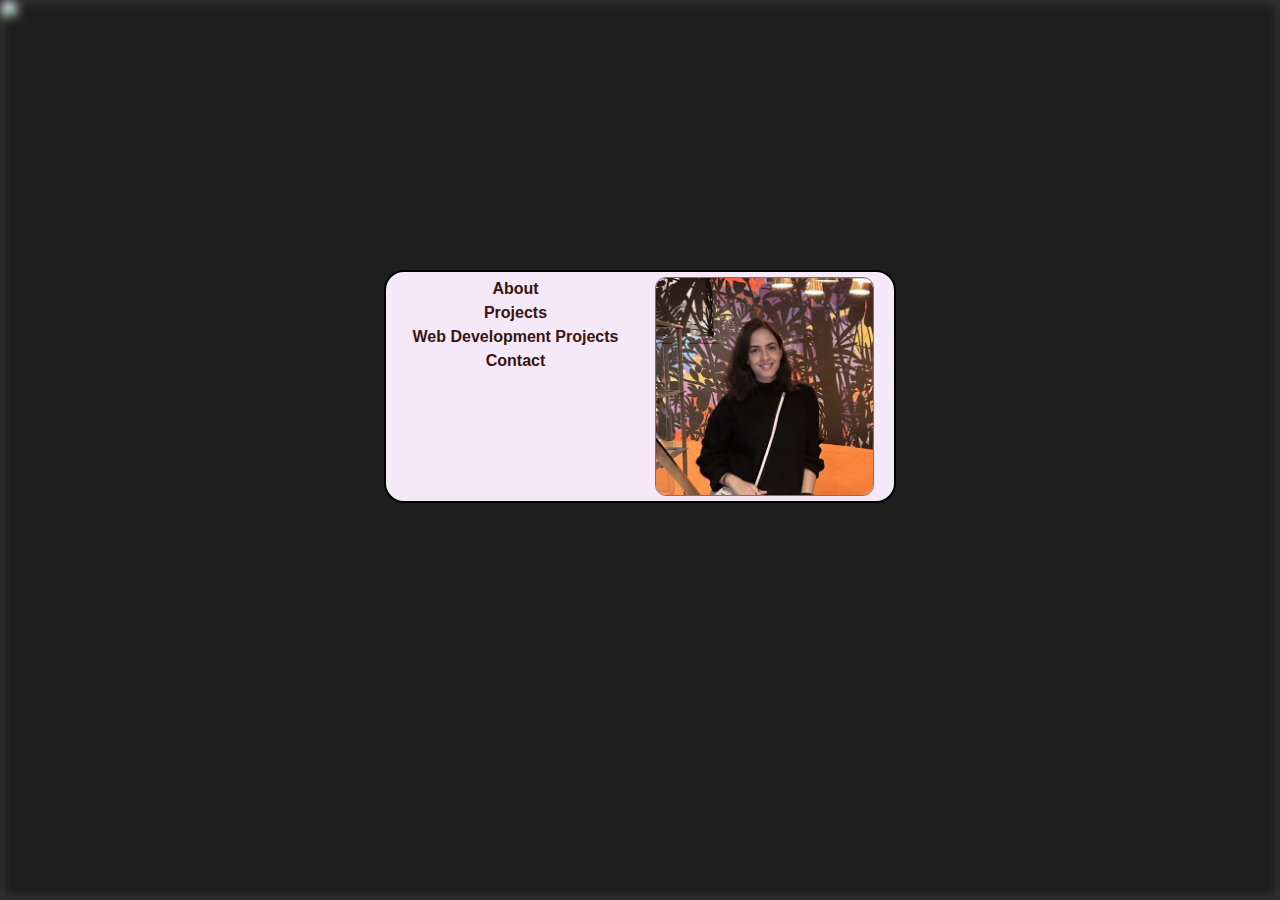
==== commit f1337fa9: "added new project + deleted education + deleted work experience" ====
--- a/portfolio.html
+++ b/portfolio.html
@@ -20,7 +20,9 @@
     <link rel="stylesheet" href="prot.css">
     <link rel="stylesheet"
         href="https://fonts.googleapis.com/css2?family=Material+Symbols+Outlined:opsz,wght,FILL,GRAD@20..48,100..700,0..1,-50..200" />
-
+        <link rel="preconnect" href="https://fonts.googleapis.com">
+        <link rel="preconnect" href="https://fonts.gstatic.com" crossorigin>
+        <link href="https://fonts.googleapis.com/css2?family=Poppins:wght@200&display=swap" rel="stylesheet">
     <!--Zoom In First Title-->
     <script>
         function onMouseOverZoom() {
@@ -97,14 +99,45 @@
 
 </head>
 
-<body onload="startTime()" class="container-fluid" style="background-color: rgb(81, 45, 15) ;">
+<body onload="startTime()" class="container-fluid" style="background-color: rgba(0, 0, 0, 0.882) ;">
 
     <botton class="btn1" onmousedown="onSplashNameClick()">
         <img src="https://static1.makeuseofimages.com/wordpress/wp-content/uploads/2021/11/macbook-drawing-pad-desk.jpg"
             class="image" style="width: 100%; height: 100%; object-fit: cover; z-index: 10;">
 
         <div id="title" class="mainHeader mainPage" onmouseenter="onMouseOverZoom()">
-            Shaghayegh Dehghanisanij
+           
+            
+
+
+
+
+
+
+
+<div class="container-fluid">
+<div class="row">
+<div class=" col-sm-6">
+<!--Navigation-->
+<nav  id="menu"  onclick="onBarClick()">
+        <a style=" color: rgb(56, 21, 14);" href="#aboutMe">About</a><br>
+        <a style=" color: rgb(56, 21, 14);" href="#projects">Projects</a><br>
+        <a style=" color: rgb(56, 21, 14);" href="#webDev">Web Development Projects</a><br>
+        <a style=" color: rgb(56, 21, 14);" href="#contactInfo">Contact </a><br>
+</nav>
+</div>
+
+<div class=" col-sm-6 ">
+
+<img src="1.jpg" style="width:100%; border: 1px solid rgba(71, 25, 2, 0.601);
+ border-radius: 5%;">
+
+</div>
+</div>
+</div>
+
+       
+
         </div>
     </botton>
 
@@ -113,57 +146,46 @@
 
         <main>
 
-            <div class="container-fluid">
-                <div class="row">
+            <div class="container-fluid topCell">
+                <div class="row ">
                     <!--Date-->
-                    <div class="topCell col-sm-4 topCol">
+                    <div class=" topCol col-sm-1 ">
                         <div id="date" style="display: inline-block;"></div>
-                        <span class="material-symbols-outlined icons">
-                            calendar_today
-                        </span>
                     </div>
                     <!--Clock-->
-                    <div class="topCell col-sm-4 header topCol">
+                    <div class=" topCol col-sm-1  ">
                         <div id="txt" style="display: inline-block;"></div>
-                        <span class="material-symbols-outlined icons">
-                            schedule
-                        </span>
-                    </div>
-
-                    <!--Navigation-->
-                    <nav class="topCell col-sm-4 header topCol" id="menu" style="position: relative" onclick="onBarClick()">
-
-                        <div class="nav" style="display: inline-flex;" id="navigation">
-                            Navigation
-                            <span id="arrow" class="material-symbols-outlined icons">
-                                expand_more
-                            </span>
-                        </div>
-
-                        <div id="navigationBar">
-                            <a href="#aboutMe">About Me</a><br>
-                            <a href="#education">Education</a><br>
-                            <a href="#experience">Experience</a><br>
-                            <a href="#projects">Projects</a><br>
-                            <a href="#contactInfo">Contact Information</a><br>
-                            <a href="#webDev">Web Development Projects</a><br>
-
-                        </div>
-                    </nav>
+                    </div><div class=" topCol col-sm-5  ">
+
+                    </div>
+                    <div class=" topCol col-sm-1  " >
+                        <a href="#aboutMe">About</a>
+                    </div>
+                    <div class=" topCol col-sm-1  " >
+                        <a href="#projects">Projects</a>
+                    </div>
+                    <div class=" topCol col-sm-2 " >
+                        <a href="#webDev">Web Development Projects</a>
+                    </div>
+                    <div class="topCol col-sm-1 " >
+                        <a href="#contactInfo">Contact</a>
+                    </div>
 
                 </div>
-                <br>
+                
             </div>
 
-            <img class="image"
-                src="https://static1.makeuseofimages.com/wordpress/wp-content/uploads/2021/11/macbook-drawing-pad-desk.jpg"
-                style="width: 100%; height: 100%; object-fit: cover;">
-            <p class="mainHeader h1"> Shaghayegh Dehghanisanij </p><br>
+            
+           
         </main>
-        <br>
-        <div class="row">
-            <div class="col-sm-9 column">
-
+        
+        <br><br><br><br><br><br>
+        <div class="row" style="width: 80%; margin-left: 10%;">
+            <div class="col-sm-12 " >
+
+
+
+                <article  class="column">
                 <p id="aboutMe" class="header">About Me</p>
                 <div class="text" style="padding-left: 30px; padding-right: 30px;">
                     I am currently a Computer Science Co-op Student at TMU.
@@ -179,56 +201,14 @@
                     The technological innovations of my generation have never failed to fascinate me and were a driving
                     force for me to join this industry.
                 </div>
-                <br>
-
-                <p id="education" class="header">Education</p>
-                <ul>
-                    <li>
-                        <h2 class="listHeading"> Bachelor of Computer Science </h2>
-                        <ul class="text">
-                            <li>Toronto, Canada</li>
-                            <li>Toronto Metropolitan University</li>
-                            <li>CGPA : 3.98/4.33</li>
-                            <li>Expected in 2026</li>
-                            <li>Dean's List 2021</li>
-                        </ul>
-                    </li>
-                    <li>
-                        <h2 class="listHeading">Bachelor of Civil Engineering </h2>
-                        <ul class="text">
-                            <li>Tehran, Iran</li>
-                            <li>Sharif University of Technology</li>
-                            <li>2018 - 2021</li>
-                        </ul>
-                </ul>
-
-
-                <p id="experience" class="header">Experience </p>
-                <ul>
-                    <li>
-                        <h2 class="listHeading">Stylist Sales Associate</h2>
-                        <ul class="text">
-                            <li>Nov 2021 - Dec 2022</li>
-                            <li>Banana Republic, Toronto, Canada</li>
-                        </ul>
-                    </li>
-                    <li>
-                        <h2 class="listHeading">Personal Tutor</h2>
-                        <ul class="text">
-                            <li>Jun 2019 - Nov 2019</li>
-                            <li>Tehran, Iran</li>
-                        </ul>
-                    </li>
-                    <li>
-                        <h2 class="listHeading">Tutoring Assistant</h2>
-
-                        <ul class="text">
-                            <li>Aug 2018 - Feb 2019</li>
-                            <li>Ferasat High School, Tehran, Iran </li>
-                        </ul>
-                    </li>
-                </ul>
-
+            </article>
+
+
+
+
+
+
+            <article  class="column">
                 <p id="projects" class="header">Projects</p>
                 <ul>
                     <li>
@@ -267,8 +247,10 @@
                             <li>(Demo available uppon request)</li>
                         </ul>
                     </li>
-
+                
                 </ul>
+            </article>
+            <article  class="column">
                 <p id="webDev" class="header"> Web Development Projects </p>
                 <nav>
                     <ul>
@@ -277,9 +259,21 @@
                         </li>
                         <li>
                             <a href="https://www.cs.ryerson.ca/~s7dehgha/lab03/lab03b.html">Bootstrap</a>
+                            <p class="projectTxt">
+                                Compared CSS with Bootstrap to build a responsive web design.
+                                CSS uses @media query to manually define snapping positions based on pixels.
+                                Bootstrap contains these snapping positions whithin the framework.
+                                While having many great advantages, Bootstrap is opinionated and harder to change.
+                            </p>
                         </li>
                         <li>
                             <a href="https://www.cs.ryerson.ca/~s7dehgha/lab04/">Javascript</a>
+                            <p class="projectTxt">
+                                Updated webpage based on user's input.
+                                Counted and displyed different character patterns.
+                                Validated form using pattern matching.
+                                Implemented icons from external API.   
+                            </p>
                         </li>
                         <li>
                             <a href="https://www.cs.ryerson.ca/~s7dehgha/lab05/">Javascript with jQuery</a>
@@ -289,7 +283,12 @@
                         </li>
                         <li>
                             <a href="http://www2.scs.ryerson.ca/~s7dehgha/lab10/lab10b.html">CGI-Ruby/Python</a>
-                        </li>
+                            <p class="projectTxt">
+                                Generated a customized webpage with an image and some text by providing input values through an HTML form using Ruby and Python.
+                                Handled Post requests and developed HTML pages dynamically.
+                                Learned about some of the features of Runy and Python programming languages, including importing modules, defining variables, and using control structures like if statements and loops to process user input and generate output.
+                            </p>
+                            </li>
                         <li>
                             <a href="https://shaghayegh0.github.io/lab10/">React</a>
                         </li>
@@ -299,11 +298,13 @@
                         </h2>
                     </ul>
                 </nav>
-            </div>
-
-            <div class="col-sm-3 column">
-                <img src="1.jpg" style="width:100%; border: 2px solid rgba(71, 25, 2, 0.601); border-radius: 100px; ">
-                <br><br>
+            
+            </article>
+            
+                
+                <br>
+                <article  class="column">
+
                 <p id="contactInfo" class="header">Contact Information</p>
                 <nav style="padding-left: 20px;">
                     <ul class="list">
@@ -316,6 +317,7 @@
                                     Profile</a></span></li>
                     </ul>
                 </nav>
+                </article>
             </div>
         </div>
     </div>
--- a/prot.css
+++ b/prot.css
@@ -1,54 +1,57 @@
 .header {
-    background-color: rgb(224, 206, 194);
+    background-color: black;
     border: 3px solid rgba(8, 3, 24, 0.601);
     border-radius: 10px;
     text-align: center;
     padding: 5px;
+    margin: 10px;
+    margin-left: 20%; margin-right: 20%; ;
     font-size: x-large;
-    color: rgb(4, 34, 72);
+    color: white;
     font-family: 'Anton', sans-serif;
 }
 
 .mainHeader {
     backdrop-filter: blur(20px) saturate(70%);
-    color: white;
-    font-family: 'Lucida Sans', 'Lucida Sans Regular', 'Lucida Grande', 'Lucida Sans Unicode', Geneva, Verdana, sans-serif;
     text-align: center;
-    font-size: 11vmin;
     font-weight: bold;
-    padding: 10px;
+    padding: 5px;
     position: relative;
-    top: 20px;
     z-index: 1;
     transform-origin: (-50%, -50%);
-    border: 2px solid rgb(60, 20, 1);
+    border: 2px solid black;
     border-radius: 20px;
-    background-color: rgba(20, 1, 0, 0.5);
+    background-color: rgb(245, 232, 248);
 }
 
 .column {
     height: fit-content;
-    border: 5px solid rgb(81, 45, 15);
+    border: 5px solid black;
     border-radius: 15px;
-    background-color: rgb(244, 241, 250);
-    color: rgb(81, 45, 15);
+    background-color: white;
+    color: black;
     padding: 5px;
 }
 
 .topCol {
-    height: fit-content;
-    border: 1px solid rgb(81, 45, 15);
-    border-radius: 15px;
-    background-color: rgb(244, 241, 250);
-    color: rgb(0, 0, 0);
+    color: rgba(255, 255, 255, 0.871);
+    z-index: 9;
+    font-family: 'Poppins', sans-serif;
+    font-size: 16px;
+    text-align: center;
+    overflow: hidden;
+}
+
+.topCell {
+    background-color: rgba(125, 122, 122, 0.356);
+    color: rgba(255, 255, 255, 0.871);
     padding: 5px;
-    margin-top: 5px;
-    z-index: 9;
+    margin: 8px;
 }
 
 .list {
-    list-style-type: square;
     padding: 20px;
+    
 }
 
 .listHeading {
@@ -58,12 +61,7 @@
     font-family: Cambria, Cochin, Georgia, Times, 'Times New Roman', serif;
 }
 
-.topCell {
-    font-size: XX-large;
-    text-align: center;
-    font-weight: bold;
-    font-family: monospace;
-}
+
 
 .text {
     font-size: x-large;
@@ -72,9 +70,9 @@
 }
 
 a {
-    color: rgb(47, 34, 231);
-    font-size: x-large;
     cursor: pointer;
+    color: black;
+    
 }
 
 html {
@@ -89,7 +87,7 @@
     right: 0px;
     top: 0px;
     filter: blur(1px);
-    -webkit-filter: blur(2px);
+    -webkit-filter: blur(5px);
 }
 
 .material-symbols-outlined {
@@ -133,7 +131,7 @@
     width: 100%;
     background-color: rgba(244, 241, 250, 0.658);
     animation: menuMove .4s;
-    border: 1px solid rgb(81, 45, 15);
+    border: 1px solid black;
     border-radius: 15px;
     margin-top: 5px;
     padding-bottom: 10px;
@@ -165,9 +163,9 @@
     position: absolute;
     z-index: 10;
     transform-origin: (-50%, -50%);
-    left: 5%;
-    right: 5%;
-    top: 40%;
+    left: 30%;
+    right: 30%;
+    top: 30%;
 }
 
 .secondPageHidden {
@@ -177,3 +175,12 @@
 .secondPageVisible {
     display: inline;
 }
+
+.projectTxt {
+    font-weight: bold;
+    color: black;
+    border: 2px solid ; 
+    background-color: rgb(245, 232, 248);
+    padding: 10px;
+    border-radius: 1px 30px 30px 30px;
+}
--- a/prot.css
+++ b/prot.css
@@ -1,54 +1,57 @@
 .header {
-    background-color: rgb(224, 206, 194);
+    background-color: black;
     border: 3px solid rgba(8, 3, 24, 0.601);
     border-radius: 10px;
     text-align: center;
     padding: 5px;
+    margin: 10px;
+    margin-left: 20%; margin-right: 20%; ;
     font-size: x-large;
-    color: rgb(4, 34, 72);
+    color: white;
     font-family: 'Anton', sans-serif;
 }
 
 .mainHeader {
     backdrop-filter: blur(20px) saturate(70%);
-    color: white;
-    font-family: 'Lucida Sans', 'Lucida Sans Regular', 'Lucida Grande', 'Lucida Sans Unicode', Geneva, Verdana, sans-serif;
     text-align: center;
-    font-size: 11vmin;
     font-weight: bold;
-    padding: 10px;
+    padding: 5px;
     position: relative;
-    top: 20px;
     z-index: 1;
     transform-origin: (-50%, -50%);
-    border: 2px solid rgb(60, 20, 1);
+    border: 2px solid black;
     border-radius: 20px;
-    background-color: rgba(20, 1, 0, 0.5);
+    background-color: rgb(245, 232, 248);
 }
 
 .column {
     height: fit-content;
-    border: 5px solid rgb(81, 45, 15);
+    border: 5px solid black;
     border-radius: 15px;
-    background-color: rgb(244, 241, 250);
-    color: rgb(81, 45, 15);
+    background-color: white;
+    color: black;
     padding: 5px;
 }
 
 .topCol {
-    height: fit-content;
-    border: 1px solid rgb(81, 45, 15);
-    border-radius: 15px;
-    background-color: rgb(244, 241, 250);
-    color: rgb(0, 0, 0);
+    color: rgba(255, 255, 255, 0.871);
+    z-index: 9;
+    font-family: 'Poppins', sans-serif;
+    font-size: 16px;
+    text-align: center;
+    overflow: hidden;
+}
+
+.topCell {
+    background-color: rgba(125, 122, 122, 0.356);
+    color: rgba(255, 255, 255, 0.871);
     padding: 5px;
-    margin-top: 5px;
-    z-index: 9;
+    margin: 8px;
 }
 
 .list {
-    list-style-type: square;
     padding: 20px;
+    
 }
 
 .listHeading {
@@ -58,12 +61,7 @@
     font-family: Cambria, Cochin, Georgia, Times, 'Times New Roman', serif;
 }
 
-.topCell {
-    font-size: XX-large;
-    text-align: center;
-    font-weight: bold;
-    font-family: monospace;
-}
+
 
 .text {
     font-size: x-large;
@@ -72,9 +70,9 @@
 }
 
 a {
-    color: rgb(47, 34, 231);
-    font-size: x-large;
     cursor: pointer;
+    color: black;
+    
 }
 
 html {
@@ -89,7 +87,7 @@
     right: 0px;
     top: 0px;
     filter: blur(1px);
-    -webkit-filter: blur(2px);
+    -webkit-filter: blur(5px);
 }
 
 .material-symbols-outlined {
@@ -133,7 +131,7 @@
     width: 100%;
     background-color: rgba(244, 241, 250, 0.658);
     animation: menuMove .4s;
-    border: 1px solid rgb(81, 45, 15);
+    border: 1px solid black;
     border-radius: 15px;
     margin-top: 5px;
     padding-bottom: 10px;
@@ -165,9 +163,9 @@
     position: absolute;
     z-index: 10;
     transform-origin: (-50%, -50%);
-    left: 5%;
-    right: 5%;
-    top: 40%;
+    left: 30%;
+    right: 30%;
+    top: 30%;
 }
 
 .secondPageHidden {
@@ -177,3 +175,12 @@
 .secondPageVisible {
     display: inline;
 }
+
+.projectTxt {
+    font-weight: bold;
+    color: black;
+    border: 2px solid ; 
+    background-color: rgb(245, 232, 248);
+    padding: 10px;
+    border-radius: 1px 30px 30px 30px;
+}
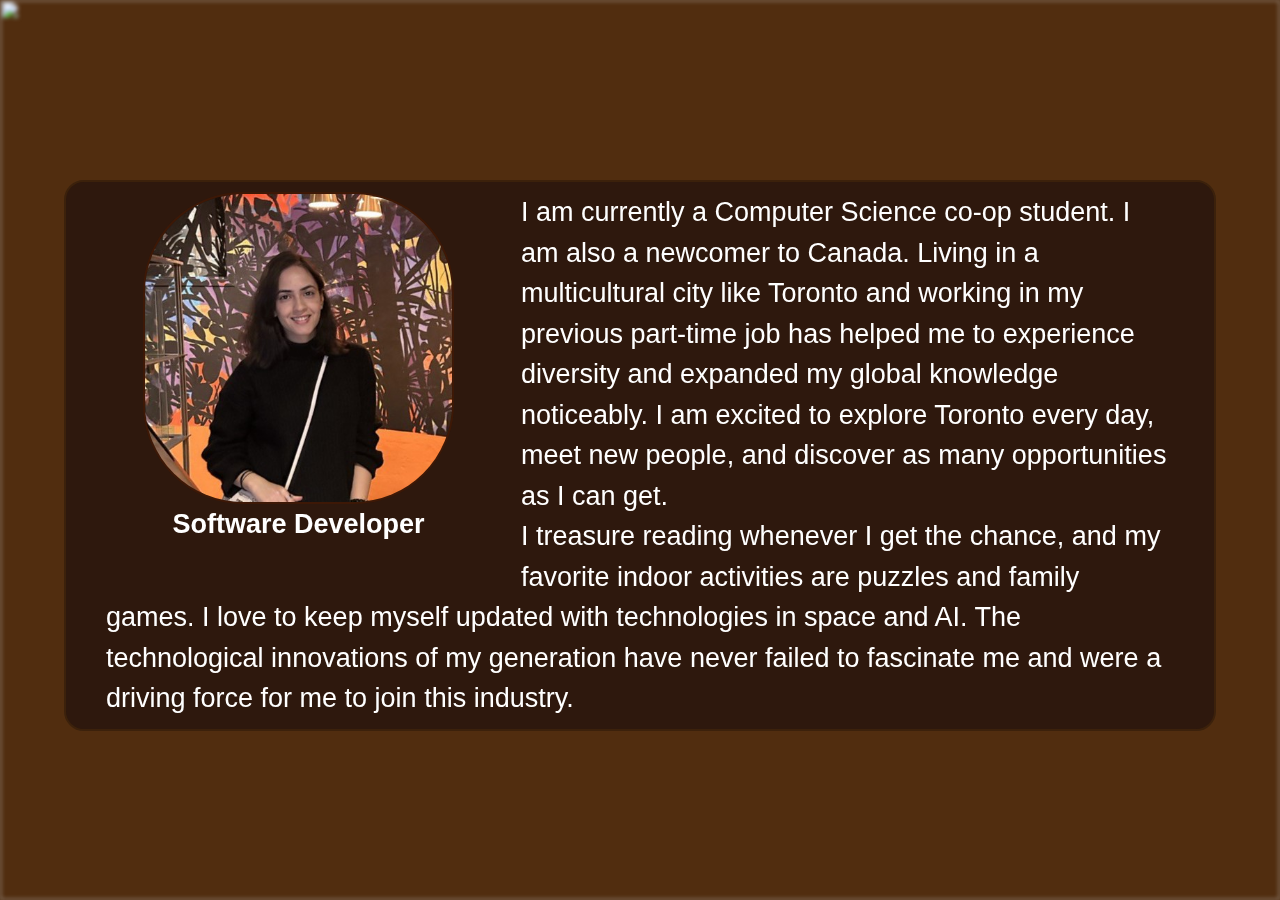
==== commit 3d0f2655: "updated title page" ====
--- a/portfolio.html
+++ b/portfolio.html
@@ -6,7 +6,7 @@
 
     <script src="https://ajax.googleapis.com/ajax/libs/jquery/3.6.1/jquery.min.js"></script>
 
-    <title>Shaghayegh Dehghanisanij</title>
+    <title>Shaghayegh D.</title>
     <link rel="preconnect" href="https://fonts.googleapis.com">
     <link rel="preconnect" href="https://fonts.gstatic.com" crossorigin>
     <link href="https://fonts.googleapis.com/css2?family=Anton&family=Handlee&display=swap" rel="stylesheet">
@@ -20,9 +20,7 @@
     <link rel="stylesheet" href="prot.css">
     <link rel="stylesheet"
         href="https://fonts.googleapis.com/css2?family=Material+Symbols+Outlined:opsz,wght,FILL,GRAD@20..48,100..700,0..1,-50..200" />
-        <link rel="preconnect" href="https://fonts.googleapis.com">
-        <link rel="preconnect" href="https://fonts.gstatic.com" crossorigin>
-        <link href="https://fonts.googleapis.com/css2?family=Poppins:wght@200&display=swap" rel="stylesheet">
+
     <!--Zoom In First Title-->
     <script>
         function onMouseOverZoom() {
@@ -99,45 +97,42 @@
 
 </head>
 
-<body onload="startTime()" class="container-fluid" style="background-color: rgba(0, 0, 0, 0.882) ;">
+<body onload="startTime()" class="container-fluid" style="background-color: rgb(81, 45, 15) ;">
 
     <botton class="btn1" onmousedown="onSplashNameClick()">
         <img src="https://static1.makeuseofimages.com/wordpress/wp-content/uploads/2021/11/macbook-drawing-pad-desk.jpg"
             class="image" style="width: 100%; height: 100%; object-fit: cover; z-index: 10;">
 
-        <div id="title" class="mainHeader mainPage" onmouseenter="onMouseOverZoom()">
-           
-            
-
-
-
-
-
-
-
-<div class="container-fluid">
-<div class="row">
-<div class=" col-sm-6">
-<!--Navigation-->
-<nav  id="menu"  onclick="onBarClick()">
-        <a style=" color: rgb(56, 21, 14);" href="#aboutMe">About</a><br>
-        <a style=" color: rgb(56, 21, 14);" href="#projects">Projects</a><br>
-        <a style=" color: rgb(56, 21, 14);" href="#webDev">Web Development Projects</a><br>
-        <a style=" color: rgb(56, 21, 14);" href="#contactInfo">Contact </a><br>
-</nav>
-</div>
-
-<div class=" col-sm-6 ">
-
-<img src="1.jpg" style="width:100%; border: 1px solid rgba(71, 25, 2, 0.601);
- border-radius: 5%;">
-
-</div>
-</div>
-</div>
-
-       
-
+        <div id="title" 
+        class="mainHeader mainPage" 
+        onmouseenter="onMouseOverZoom()">
+            <div style="float: left; text-align: center;">
+                <img src="1.jpg" 
+                style="
+                width: 70%;
+                border: 2px solid rgba(71, 25, 2, 0.601); 
+                border-radius: 100px; ">
+                <p style="font-weight: bold;
+                 text-align: center;">
+                 Software Developer</p>
+            </div>
+
+            <div style="padding-left: 30px; padding-right: 30px;
+            ">
+                
+                I am currently a Computer Science co-op student.
+                I am also a newcomer to Canada.
+                Living in a multicultural city like Toronto and working in my previous part-time job has helped me
+                to experience diversity and expanded my global knowledge noticeably.
+                I am excited to explore Toronto every day, meet new people, and discover as many opportunities as I
+                can get.
+                <br>
+                I treasure reading whenever I get the chance, and my favorite indoor activities are puzzles and
+                family games.
+                I love to keep myself updated with technologies in space and AI.
+                The technological innovations of my generation have never failed to fascinate me and were a driving
+                force for me to join this industry.
+            </div>
         </div>
     </botton>
 
@@ -146,75 +141,60 @@
 
         <main>
 
-            <div class="container-fluid topCell">
-                <div class="row ">
+            <div  class="container-fluid topCol">
+                <div class="row">
+
                     <!--Date-->
-                    <div class=" topCol col-sm-1 ">
+                    <div style="font-size: large;"  class="col-sm-2">
                         <div id="date" style="display: inline-block;"></div>
+                    <!--Clock-->
+                        <div id="txt" style="display: inline-block;"></div>
                     </div>
-                    <!--Clock-->
-                    <div class=" topCol col-sm-1  ">
-                        <div id="txt" style="display: inline-block;"></div>
-                    </div><div class=" topCol col-sm-5  ">
-
-                    </div>
-                    <div class=" topCol col-sm-1  " >
-                        <a href="#aboutMe">About</a>
-                    </div>
-                    <div class=" topCol col-sm-1  " >
-                        <a href="#projects">Projects</a>
-                    </div>
-                    <div class=" topCol col-sm-2 " >
-                        <a href="#webDev">Web Development Projects</a>
-                    </div>
-                    <div class="topCol col-sm-1 " >
-                        <a href="#contactInfo">Contact</a>
-                    </div>
-
+                    
+                    <div class="col-sm-7"></div>
+
+                    <!--Navigation-->
+                    <nav  class=" col-sm-1 " id="menu" style="font-size: large;">
+                        <a style="color:black" href="#aboutMe">About </a>
+                    </nav>
+                    <nav class=" col-sm-1 " id="menu" style=" font-size: large;">
+                        <a style="color:black" href="#projects">Projects</a>
+                    </nav>
+                    <nav class=" col-sm-1 " id="menu" style="font-size: large;">
+                        <a style="color:black" href="#contactInfo">Contact </a>
+                    </nav>
                 </div>
-                
-            </div>
-
-            
-           
+            </div>
+
+            <img class="image"
+                src="https://static1.makeuseofimages.com/wordpress/wp-content/uploads/2021/11/macbook-drawing-pad-desk.jpg"
+                style="width: 100%; height: 100%; object-fit: cover;">
+            <br><br><br><br><br>
         </main>
-        
-        <br><br><br><br><br><br>
-        <div class="row" style="width: 80%; margin-left: 10%;">
-            <div class="col-sm-12 " >
-
-
-
-                <article  class="column">
-                <p id="aboutMe" class="header">About Me</p>
-                <div class="text" style="padding-left: 30px; padding-right: 30px;">
-                    I am currently a Computer Science Co-op Student at TMU.
-                    I am also a newcomer to Canada.
-                    Living in a multicultural city like Toronto and working in my previous part-time job has helped me
-                    to experience diversity and expanded my global knowledge noticeably.
-                    I am excited to explore Toronto every day, meet new people, and discover as many opportunities as I
-                    can get.
-                    <br>
-                    I treasure reading whenever I get the chance, and my favorite indoor activities are puzzles and
-                    family games.
-                    I love to keep myself updated with technologies in space and AI.
-                    The technological innovations of my generation have never failed to fascinate me and were a driving
-                    force for me to join this industry.
-                </div>
-            </article>
-
-
-
-
-
-
-            <article  class="column">
+        <br>
+        <div class="row">
+            <div class="col-sm-9 column">
+
+     
                 <p id="projects" class="header">Projects</p>
                 <ul>
                     <li>
-                        <h2 class="listHeading">TransitPal</h2>
-                        <ul class="text">
-                            <li>Feb 2023</li>
+                        <h2 class="listHeading">Weather App - March 2023</h2>
+                        <ul class="text">
+                            
+                            <li>Provided comprehensive weather forecasts and rain probabilities</li>
+                            <li>Implemented a dynamic web page with external API</li>
+                            <li>Utilized React, JavaScript, Bootstrap, HTML, and CSS</li>
+                            <li>Facilitated user engagement by processing input data</li>
+                            <li>Parsed data to third-party API, retrieved relevant information, and displayed it </li>
+                            <li>(Demo available upon request)</li>
+                        </ul>
+                    </li>
+                    <br>
+                    <li>
+                        <h2 class="listHeading">TransitPal - February 2023</h2>
+                        <ul class="text">
+                            
                             <li>Conceptualized, designed, and pitched the idea of TransitPal</li>
                             <li>Addressed safety concerns for the Toronto Transit Commission (TTC)</li>
                             <li>Implemented feature to find travel buddy for safer commute </li>
@@ -224,10 +204,42 @@
                             <li>(Demo available upon request)</li>
                         </ul>
                     </li>
-                    <li>
-                        <h2 class="listHeading">The Recipe Search</h2>
-                        <ul class="text">
-                            <li>Aug 2022</li>
+                    <br>
+                    <li>
+                        <a class="listHeading" href="http://www2.scs.ryerson.ca/~s7dehgha/lab10/lab10b.html">CGI-Ruby/Python - December 2022</a>
+                        <ul class="text">
+                            <li>Generated a customized webpage with an image and some text by providing input values through an HTML form using Ruby and Python</li>
+                            <li>Handled Post requests and developed HTML pages dynamically</li>
+                            <li>Learned about some of the features of Runy and Python programming languages, including importing modules, defining variables, and using control structures like if statements and loops to process user input and generate output</li>
+                        </ul>
+                    </li>
+                    <br>
+                    <li>
+                        <a class="listHeading" href="https://www.cs.ryerson.ca/~s7dehgha/lab04/">Javascript - November 2022</a>
+                        <ul class="text">
+ 
+                            <li>Updated webpage based on user's input</li>
+                            <li>Counted and displyed different character patterns</li>
+                            <li>Validated form using pattern matching</li>
+                            <li>Implemented icons from external API</li>
+                        </ul>
+                    </li>
+                    <br>
+                    <li>
+                        <a class="listHeading" href="https://www.cs.ryerson.ca/~s7dehgha/lab03/lab03b.html">Bootstrap - October 2022</a>
+                        <ul class="text">
+        
+                            <li>Compared CSS with Bootstrap to build a responsive web design </li>
+                            <li>CSS uses @media query to manually define snapping positions based on pixels</li>
+                            <li>Bootstrap contains these snapping positions whithin the framework</li>
+                            <li>While having many great advantages, Bootstrap is opinionated and harder to change</li>
+                        </ul>
+                    </li>
+                    <br>
+                    <li>
+                        <h2 class="listHeading">The Recipe Search - Aug 2022</h2>
+                        <ul class="text">
+                            
                             <li>Participated in 3-day web development workshop</li>
                             <li>Developed a search engine for finding recipes by keywords</li>
                             <li>Utilizing HTML5, CSS, Javascript</li>
@@ -235,10 +247,11 @@
                             <li>Allowed much faster look-up in comparison to manual search</li>
                         </ul>
                     </li>
-                    <li>
-                        <h2 class="listHeading">E-commerce System</h2>
-                        <ul class="text">
-                            <li>April 2022</li>
+                    <br>
+                    <li>
+                        <h2 class="listHeading">E-commerce System - April 2022</h2>
+                        <ul class="text">
+                            
                             <li>Developed an e-commerce system</li>
                             <li>Utilizing Java</li>
                             <li>Provided users with virtual cards </li>
@@ -247,65 +260,49 @@
                             <li>(Demo available uppon request)</li>
                         </ul>
                     </li>
+                    <br>
+                    
+                    <!-- <li>
+                        <a class="listHeading" href="https://www.cs.ryerson.ca/~s7dehgha/lab05/">Javascript with jQuery - November 2022</a>
+                    </li>
+                    <br>
+                    <li>
+                        <a class="listHeading" href="https://www.cs.ryerson.ca/~s7dehgha/lab08/lab08.php?image=walkers.gif">PHP with MySQL - November 2022</a>
+                    </li>
+                    <br>
+                    <li>
+                        <a class="listHeading" href="https://shaghayegh0.github.io/lab10/">React - December 2022</a>
+                    </li>
+                    <br>
+                    <li>
+                        <a class="listHeading" href="http://shaghayegh.somee.com/?color=pink">ASP - December 2023</a>
+                    </li> -->
+                    </ul>
                 
-                </ul>
-            </article>
-            <article  class="column">
-                <p id="webDev" class="header"> Web Development Projects </p>
-                <nav>
-                    <ul>
-                        <li>
-                            <a href="https://www.cs.ryerson.ca/~s7dehgha/lab02/">CSS</a>
-                        </li>
-                        <li>
-                            <a href="https://www.cs.ryerson.ca/~s7dehgha/lab03/lab03b.html">Bootstrap</a>
-                            <p class="projectTxt">
-                                Compared CSS with Bootstrap to build a responsive web design.
-                                CSS uses @media query to manually define snapping positions based on pixels.
-                                Bootstrap contains these snapping positions whithin the framework.
-                                While having many great advantages, Bootstrap is opinionated and harder to change.
-                            </p>
-                        </li>
-                        <li>
-                            <a href="https://www.cs.ryerson.ca/~s7dehgha/lab04/">Javascript</a>
-                            <p class="projectTxt">
-                                Updated webpage based on user's input.
-                                Counted and displyed different character patterns.
-                                Validated form using pattern matching.
-                                Implemented icons from external API.   
-                            </p>
-                        </li>
-                        <li>
-                            <a href="https://www.cs.ryerson.ca/~s7dehgha/lab05/">Javascript with jQuery</a>
-                        </li>
-                        <li>
-                            <a href="https://www.cs.ryerson.ca/~s7dehgha/lab08/lab08.php?image=walkers.gif">PHP with MySQL</a>
-                        </li>
-                        <li>
-                            <a href="http://www2.scs.ryerson.ca/~s7dehgha/lab10/lab10b.html">CGI-Ruby/Python</a>
-                            <p class="projectTxt">
-                                Generated a customized webpage with an image and some text by providing input values through an HTML form using Ruby and Python.
-                                Handled Post requests and developed HTML pages dynamically.
-                                Learned about some of the features of Runy and Python programming languages, including importing modules, defining variables, and using control structures like if statements and loops to process user input and generate output.
-                            </p>
-                            </li>
-                        <li>
-                            <a href="https://shaghayegh0.github.io/lab10/">React</a>
-                        </li>
-                        <li>
-                            <a href="http://shaghayegh.somee.com/?color=pink">ASP</a>
-                        </li>
-                        </h2>
-                    </ul>
-                </nav>
-            
-            </article>
-            
-                
+            </div>
+
+            <div class="col-sm-3 column">
+                <img src="1.jpg" style="width:100%; border: 2px solid rgba(71, 25, 2, 0.601); border-radius: 100px; ">
+                <br><br>
+                <p id="aboutMe" class="header">About Me</p>
+                <div style="padding-left: 30px; padding-right: 30px;">
+                    <p style="font-weight: bold; text-align: center;">Software Developer</p>
+                    
+                    I am currently a Computer Science co-op student.
+                    I am also a newcomer to Canada.
+                    Living in a multicultural city like Toronto and working in my previous part-time job has helped me
+                    to experience diversity and expanded my global knowledge noticeably.
+                    I am excited to explore Toronto every day, meet new people, and discover as many opportunities as I
+                    can get.
+                    <br>
+                    I treasure reading whenever I get the chance, and my favorite indoor activities are puzzles and
+                    family games.
+                    I love to keep myself updated with technologies in space and AI.
+                    The technological innovations of my generation have never failed to fascinate me and were a driving
+                    force for me to join this industry.
+                </div>
                 <br>
-                <article  class="column">
-
-                <p id="contactInfo" class="header">Contact Information</p>
+                <p id="contactInfo" class="header">Contact </p>
                 <nav style="padding-left: 20px;">
                     <ul class="list">
                         <li><span title="shaghayegh.dehghanis@torontomu.ca"><a
@@ -317,7 +314,6 @@
                                     Profile</a></span></li>
                     </ul>
                 </nav>
-                </article>
             </div>
         </div>
     </div>
--- a/prot.css
+++ b/prot.css
@@ -1,11 +1,9 @@
 .header {
-    background-color: black;
-    border: 3px solid rgba(8, 3, 24, 0.601);
+    background-color: rgb(60, 33, 11);
+    border: 3px solid white;
     border-radius: 10px;
     text-align: center;
     padding: 5px;
-    margin: 10px;
-    margin-left: 20%; margin-right: 20%; ;
     font-size: x-large;
     color: white;
     font-family: 'Anton', sans-serif;
@@ -13,45 +11,49 @@
 
 .mainHeader {
     backdrop-filter: blur(20px) saturate(70%);
-    text-align: center;
-    font-weight: bold;
-    padding: 5px;
+    color: white;
+    font-family: 'Lucida Sans', 'Lucida Sans Regular', 'Lucida Grande', 'Lucida Sans Unicode', Geneva, Verdana, sans-serif;
+    /* text-align: center; */
+    font-size: 3vmin;
+    /* font-weight: bold; */
+    padding: 10px;
     position: relative;
+    top: 20px;
     z-index: 1;
     transform-origin: (-50%, -50%);
-    border: 2px solid black;
+    border: 2px solid rgb(60, 33, 11);
     border-radius: 20px;
-    background-color: rgb(245, 232, 248);
+    background-color: rgba(20, 1, 0, 0.5);
 }
 
 .column {
     height: fit-content;
-    border: 5px solid black;
+    border: 5px solid rgb(60, 33, 11);
     border-radius: 15px;
     background-color: white;
-    color: black;
+    color: rgb(60, 33, 11);
     padding: 5px;
 }
 
 .topCol {
-    color: rgba(255, 255, 255, 0.871);
+    backdrop-filter: blur(20px) saturate(70%);
+    height: fit-content;
+    background-color: rgba(241, 229, 226, 0.4);
+    color: rgb(0, 0, 0);
+    padding: 10px;
+    margin-top: 10px;
+    padding-left:50px;
+    padding-right: 50px;
+    font-weight: bolder;
     z-index: 9;
-    font-family: 'Poppins', sans-serif;
-    font-size: 16px;
+    
     text-align: center;
-    overflow: hidden;
-}
-
-.topCell {
-    background-color: rgba(125, 122, 122, 0.356);
-    color: rgba(255, 255, 255, 0.871);
-    padding: 5px;
-    margin: 8px;
+    font-family: monospace;
 }
 
 .list {
+    list-style-type: square;
     padding: 20px;
-    
 }
 
 .listHeading {
@@ -63,16 +65,9 @@
 
 
 
-.text {
-    font-size: x-large;
-    font-family: Cambria, Cochin, Georgia, Times, 'Times New Roman', serif;
-    padding-left: 40px;
-}
-
 a {
+    color: rgb(47, 34, 231);
     cursor: pointer;
-    color: black;
-    
 }
 
 html {
@@ -87,7 +82,7 @@
     right: 0px;
     top: 0px;
     filter: blur(1px);
-    -webkit-filter: blur(5px);
+    -webkit-filter: blur(2px);
 }
 
 .material-symbols-outlined {
@@ -102,7 +97,7 @@
     text-align: center;
     position: absolute;
     top: 5%;
-    right: 3px;
+    right: 30px;
 }
 
 nav {
@@ -131,7 +126,7 @@
     width: 100%;
     background-color: rgba(244, 241, 250, 0.658);
     animation: menuMove .4s;
-    border: 1px solid black;
+    border: 1px solid rgb(60, 33, 11);
     border-radius: 15px;
     margin-top: 5px;
     padding-bottom: 10px;
@@ -163,9 +158,9 @@
     position: absolute;
     z-index: 10;
     transform-origin: (-50%, -50%);
-    left: 30%;
-    right: 30%;
-    top: 30%;
+    left: 5%;
+    right: 5%;
+    top: 20%;
 }
 
 .secondPageHidden {
@@ -176,11 +171,15 @@
     display: inline;
 }
 
-.projectTxt {
-    font-weight: bold;
-    color: black;
-    border: 2px solid ; 
-    background-color: rgb(245, 232, 248);
-    padding: 10px;
-    border-radius: 1px 30px 30px 30px;
+.text {
+    font-size: large;
+    font-family: Cambria, Cochin, Georgia, Times, 'Times New Roman', serif;
+    padding:10px;
+    padding-left: 30px;
+    margin-right:35px;
+    border: 2px solid rgb(216, 216, 216);
+    box-shadow: 10px 10px 30px rgba(0, 0, 0, 0.2);
 }
+
+
+
--- a/prot.css
+++ b/prot.css
@@ -1,11 +1,9 @@
 .header {
-    background-color: black;
-    border: 3px solid rgba(8, 3, 24, 0.601);
+    background-color: rgb(60, 33, 11);
+    border: 3px solid white;
     border-radius: 10px;
     text-align: center;
     padding: 5px;
-    margin: 10px;
-    margin-left: 20%; margin-right: 20%; ;
     font-size: x-large;
     color: white;
     font-family: 'Anton', sans-serif;
@@ -13,45 +11,49 @@
 
 .mainHeader {
     backdrop-filter: blur(20px) saturate(70%);
-    text-align: center;
-    font-weight: bold;
-    padding: 5px;
+    color: white;
+    font-family: 'Lucida Sans', 'Lucida Sans Regular', 'Lucida Grande', 'Lucida Sans Unicode', Geneva, Verdana, sans-serif;
+    /* text-align: center; */
+    font-size: 3vmin;
+    /* font-weight: bold; */
+    padding: 10px;
     position: relative;
+    top: 20px;
     z-index: 1;
     transform-origin: (-50%, -50%);
-    border: 2px solid black;
+    border: 2px solid rgb(60, 33, 11);
     border-radius: 20px;
-    background-color: rgb(245, 232, 248);
+    background-color: rgba(20, 1, 0, 0.5);
 }
 
 .column {
     height: fit-content;
-    border: 5px solid black;
+    border: 5px solid rgb(60, 33, 11);
     border-radius: 15px;
     background-color: white;
-    color: black;
+    color: rgb(60, 33, 11);
     padding: 5px;
 }
 
 .topCol {
-    color: rgba(255, 255, 255, 0.871);
+    backdrop-filter: blur(20px) saturate(70%);
+    height: fit-content;
+    background-color: rgba(241, 229, 226, 0.4);
+    color: rgb(0, 0, 0);
+    padding: 10px;
+    margin-top: 10px;
+    padding-left:50px;
+    padding-right: 50px;
+    font-weight: bolder;
     z-index: 9;
-    font-family: 'Poppins', sans-serif;
-    font-size: 16px;
+    
     text-align: center;
-    overflow: hidden;
-}
-
-.topCell {
-    background-color: rgba(125, 122, 122, 0.356);
-    color: rgba(255, 255, 255, 0.871);
-    padding: 5px;
-    margin: 8px;
+    font-family: monospace;
 }
 
 .list {
+    list-style-type: square;
     padding: 20px;
-    
 }
 
 .listHeading {
@@ -63,16 +65,9 @@
 
 
 
-.text {
-    font-size: x-large;
-    font-family: Cambria, Cochin, Georgia, Times, 'Times New Roman', serif;
-    padding-left: 40px;
-}
-
 a {
+    color: rgb(47, 34, 231);
     cursor: pointer;
-    color: black;
-    
 }
 
 html {
@@ -87,7 +82,7 @@
     right: 0px;
     top: 0px;
     filter: blur(1px);
-    -webkit-filter: blur(5px);
+    -webkit-filter: blur(2px);
 }
 
 .material-symbols-outlined {
@@ -102,7 +97,7 @@
     text-align: center;
     position: absolute;
     top: 5%;
-    right: 3px;
+    right: 30px;
 }
 
 nav {
@@ -131,7 +126,7 @@
     width: 100%;
     background-color: rgba(244, 241, 250, 0.658);
     animation: menuMove .4s;
-    border: 1px solid black;
+    border: 1px solid rgb(60, 33, 11);
     border-radius: 15px;
     margin-top: 5px;
     padding-bottom: 10px;
@@ -163,9 +158,9 @@
     position: absolute;
     z-index: 10;
     transform-origin: (-50%, -50%);
-    left: 30%;
-    right: 30%;
-    top: 30%;
+    left: 5%;
+    right: 5%;
+    top: 20%;
 }
 
 .secondPageHidden {
@@ -176,11 +171,15 @@
     display: inline;
 }
 
-.projectTxt {
-    font-weight: bold;
-    color: black;
-    border: 2px solid ; 
-    background-color: rgb(245, 232, 248);
-    padding: 10px;
-    border-radius: 1px 30px 30px 30px;
+.text {
+    font-size: large;
+    font-family: Cambria, Cochin, Georgia, Times, 'Times New Roman', serif;
+    padding:10px;
+    padding-left: 30px;
+    margin-right:35px;
+    border: 2px solid rgb(216, 216, 216);
+    box-shadow: 10px 10px 30px rgba(0, 0, 0, 0.2);
 }
+
+
+
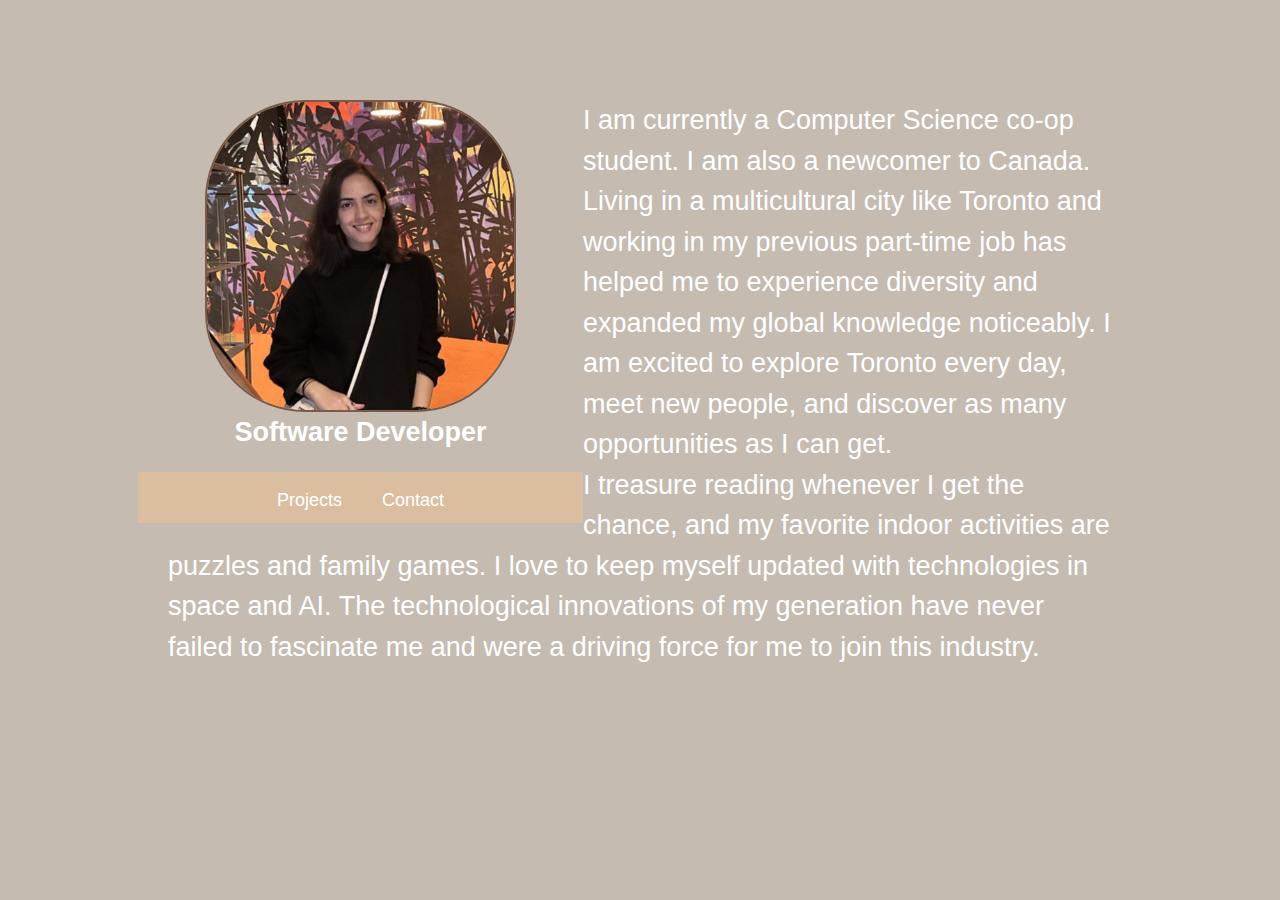
==== commit 21b48bb8: "changed the title page and updated contact info" ====
--- a/portfolio.html
+++ b/portfolio.html
@@ -97,11 +97,9 @@
 
 </head>
 
-<body onload="startTime()" class="container-fluid" style="background-color: rgb(81, 45, 15) ;">
+<body onload="startTime()" class="container-fluid" style="background-color: rgba(81, 45, 15, 0.325) ;">
 
     <botton class="btn1" onmousedown="onSplashNameClick()">
-        <img src="https://static1.makeuseofimages.com/wordpress/wp-content/uploads/2021/11/macbook-drawing-pad-desk.jpg"
-            class="image" style="width: 100%; height: 100%; object-fit: cover; z-index: 10;">
 
         <div id="title" 
         class="mainHeader mainPage" 
@@ -115,9 +113,19 @@
                 <p style="font-weight: bold;
                  text-align: center;">
                  Software Developer</p>
+                 
+                 <nav class="nav1" >
+                    <span class=" col-sm-1 " id="menu" style=" font-size: large;">
+                        <a style="color:white" href="#projects">Projects</a>
+                    </span>
+                    <span class=" col-sm-1 " id="menu" style="font-size: large;">
+                        <a style="color:white" href="#contactInfo">Contact </a>
+                    </span>
+                </nav>
             </div>
-
-            <div style="padding-left: 30px; padding-right: 30px;
+            
+
+            <div id ="aboutMe" style="padding-left: 30px; padding-right: 30px;
             ">
                 
                 I am currently a Computer Science co-op student.
@@ -132,7 +140,12 @@
                 I love to keep myself updated with technologies in space and AI.
                 The technological innovations of my generation have never failed to fascinate me and were a driving
                 force for me to join this industry.
+                <br> <br>
+                
+
             </div>
+
+            
         </div>
     </botton>
 
@@ -155,7 +168,7 @@
 
                     <!--Navigation-->
                     <nav  class=" col-sm-1 " id="menu" style="font-size: large;">
-                        <a style="color:black" href="#aboutMe">About </a>
+                        <a style="color:black" href="https://www.cs.ryerson.ca/~s7dehgha/portfolio/portfolio.html">About </a>
                     </nav>
                     <nav class=" col-sm-1 " id="menu" style=" font-size: large;">
                         <a style="color:black" href="#projects">Projects</a>
@@ -166,14 +179,13 @@
                 </div>
             </div>
 
-            <img class="image"
-                src="https://static1.makeuseofimages.com/wordpress/wp-content/uploads/2021/11/macbook-drawing-pad-desk.jpg"
-                style="width: 100%; height: 100%; object-fit: cover;">
-            <br><br><br><br><br>
+            
+            <br><br>
         </main>
         <br>
         <div class="row">
-            <div class="col-sm-9 column">
+            <div class="col-sm-2"></div>
+            <div class="col-sm-8 column">
 
      
                 <p id="projects" class="header">Projects</p>
@@ -278,42 +290,38 @@
                         <a class="listHeading" href="http://shaghayegh.somee.com/?color=pink">ASP - December 2023</a>
                     </li> -->
                     </ul>
+                    <p id="contactInfo" class="header">Contact </p>
+                    <nav style="word-spacing: 40px; text-align: center; padding-bottom: 10px;">
+
+                            <span title="+16478962721"> <a href="tel: +16478962721">
+                                <img src="phone.avif" style="width:30px">
+                            </a></span>
+                            <span title="shaghayegh.dehghanis@torontomu.ca"><a
+                                        href="mailto: shaghayegh.dehghanis@torontomu.ca">
+                                    <img src="gmail.avif" style="width:30px">   
+                                    </a></span>
+                            <span title="linkedin.com/in/shaghayegh-ds"><a
+                                        href="https://www.linkedin.com/in/shaghayegh-ds">
+                                        <img src="linkdin.avif" style="width:30px">
+                                    </a></span>
+                            
+                            <span title="https://github.com/shaghayegh0">
+                                <a href="https://github.com/shaghayegh0">
+                                        <img src="github.avif" style="width:30px">
+                                        </a></span>
+                        
+                    </nav>    
+            
+            
+            
+                </div>
+                <div class="col-md-2"></div>
+                    
+            
                 
-            </div>
-
-            <div class="col-sm-3 column">
-                <img src="1.jpg" style="width:100%; border: 2px solid rgba(71, 25, 2, 0.601); border-radius: 100px; ">
-                <br><br>
-                <p id="aboutMe" class="header">About Me</p>
-                <div style="padding-left: 30px; padding-right: 30px;">
-                    <p style="font-weight: bold; text-align: center;">Software Developer</p>
-                    
-                    I am currently a Computer Science co-op student.
-                    I am also a newcomer to Canada.
-                    Living in a multicultural city like Toronto and working in my previous part-time job has helped me
-                    to experience diversity and expanded my global knowledge noticeably.
-                    I am excited to explore Toronto every day, meet new people, and discover as many opportunities as I
-                    can get.
-                    <br>
-                    I treasure reading whenever I get the chance, and my favorite indoor activities are puzzles and
-                    family games.
-                    I love to keep myself updated with technologies in space and AI.
-                    The technological innovations of my generation have never failed to fascinate me and were a driving
-                    force for me to join this industry.
-                </div>
-                <br>
-                <p id="contactInfo" class="header">Contact </p>
-                <nav style="padding-left: 20px;">
-                    <ul class="list">
-                        <li><span title="shaghayegh.dehghanis@torontomu.ca"><a
-                                    href="mailto: shaghayegh.dehghanis@torontomu.ca">Email Address</a></span></li>
-                        <li><span title="linkedin.com/in/shaghayegh-ds"><a
-                                    href="https://www.linkedin.com/in/shaghayegh-ds">Linkedin Page</a></span></li>
-                        <li><span title="+16478962721"> <a href="tel: +16478962721">Phone Number</a></span></li>
-                        <li><span title="https://github.com/shaghayegh0"><a href="https://github.com/shaghayegh0">GitHub
-                                    Profile</a></span></li>
-                    </ul>
-                </nav>
+                <!-- // show contact info in one line  -->
+
+                
             </div>
         </div>
     </div>
--- a/prot.css
+++ b/prot.css
@@ -10,20 +10,15 @@
 }
 
 .mainHeader {
-    backdrop-filter: blur(20px) saturate(70%);
+    /* backdrop-filter: blur(20px) saturate(70%); */
     color: white;
     font-family: 'Lucida Sans', 'Lucida Sans Regular', 'Lucida Grande', 'Lucida Sans Unicode', Geneva, Verdana, sans-serif;
-    /* text-align: center; */
     font-size: 3vmin;
-    /* font-weight: bold; */
     padding: 10px;
     position: relative;
-    top: 20px;
     z-index: 1;
     transform-origin: (-50%, -50%);
-    border: 2px solid rgb(60, 33, 11);
-    border-radius: 20px;
-    background-color: rgba(20, 1, 0, 0.5);
+    border: 2px ;
 }
 
 .column {
@@ -104,6 +99,19 @@
     cursor: pointer;
 }
 
+.nav1 {
+    cursor: pointer;
+    word-spacing: 5px;
+    text-align: center;
+    padding-top: 5px;
+    padding-bottom: 5px;
+    margin-top: 20px;
+    margin-bottom: 20px;
+    /* margin: 5px ; */
+    border: 2px ;
+    background-color: rgba(233, 190, 148, 0.615);
+}
+
 @keyframes menuMove {
     from {
         top: 75%;
@@ -158,9 +166,9 @@
     position: absolute;
     z-index: 10;
     transform-origin: (-50%, -50%);
-    left: 5%;
-    right: 5%;
-    top: 20%;
+    left: 10%;
+    right: 10%;
+    top: 10%;
 }
 
 .secondPageHidden {
--- a/prot.css
+++ b/prot.css
@@ -10,20 +10,15 @@
 }
 
 .mainHeader {
-    backdrop-filter: blur(20px) saturate(70%);
+    /* backdrop-filter: blur(20px) saturate(70%); */
     color: white;
     font-family: 'Lucida Sans', 'Lucida Sans Regular', 'Lucida Grande', 'Lucida Sans Unicode', Geneva, Verdana, sans-serif;
-    /* text-align: center; */
     font-size: 3vmin;
-    /* font-weight: bold; */
     padding: 10px;
     position: relative;
-    top: 20px;
     z-index: 1;
     transform-origin: (-50%, -50%);
-    border: 2px solid rgb(60, 33, 11);
-    border-radius: 20px;
-    background-color: rgba(20, 1, 0, 0.5);
+    border: 2px ;
 }
 
 .column {
@@ -104,6 +99,19 @@
     cursor: pointer;
 }
 
+.nav1 {
+    cursor: pointer;
+    word-spacing: 5px;
+    text-align: center;
+    padding-top: 5px;
+    padding-bottom: 5px;
+    margin-top: 20px;
+    margin-bottom: 20px;
+    /* margin: 5px ; */
+    border: 2px ;
+    background-color: rgba(233, 190, 148, 0.615);
+}
+
 @keyframes menuMove {
     from {
         top: 75%;
@@ -158,9 +166,9 @@
     position: absolute;
     z-index: 10;
     transform-origin: (-50%, -50%);
-    left: 5%;
-    right: 5%;
-    top: 20%;
+    left: 10%;
+    right: 10%;
+    top: 10%;
 }
 
 .secondPageHidden {
